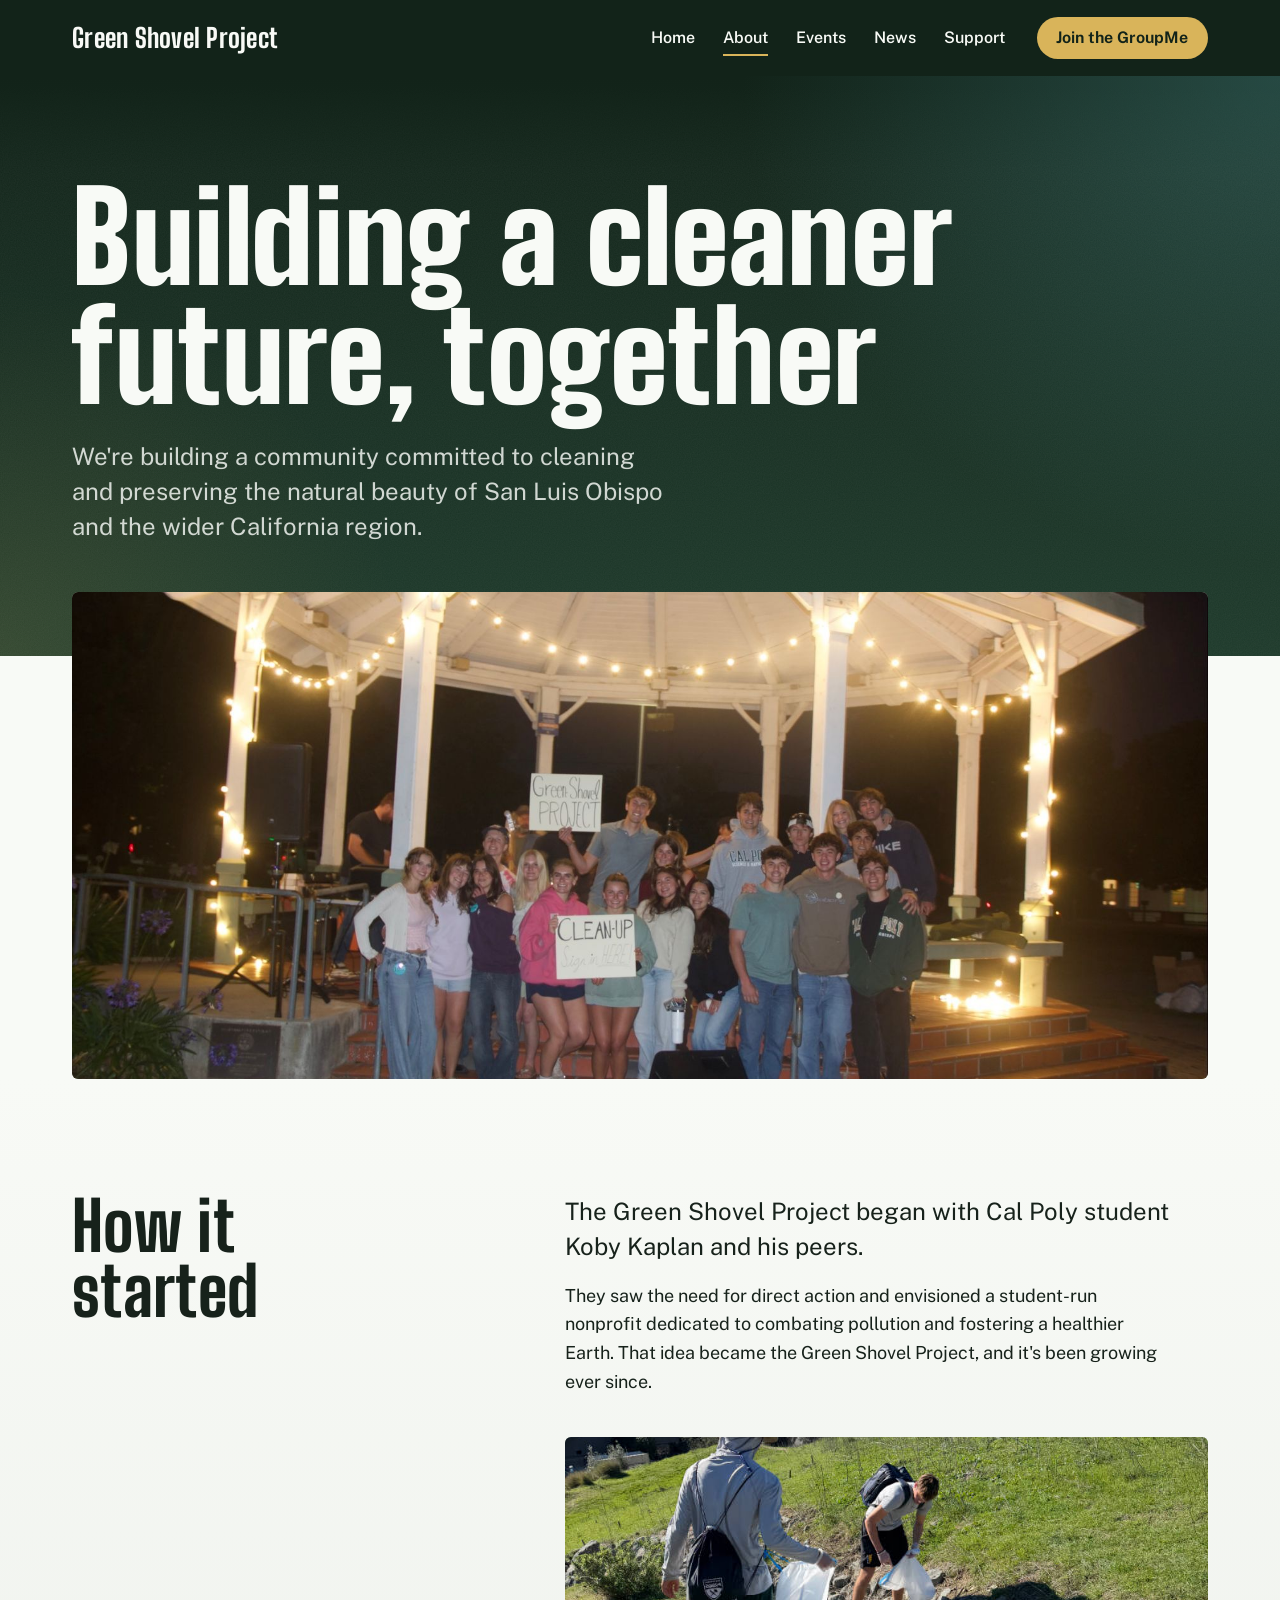
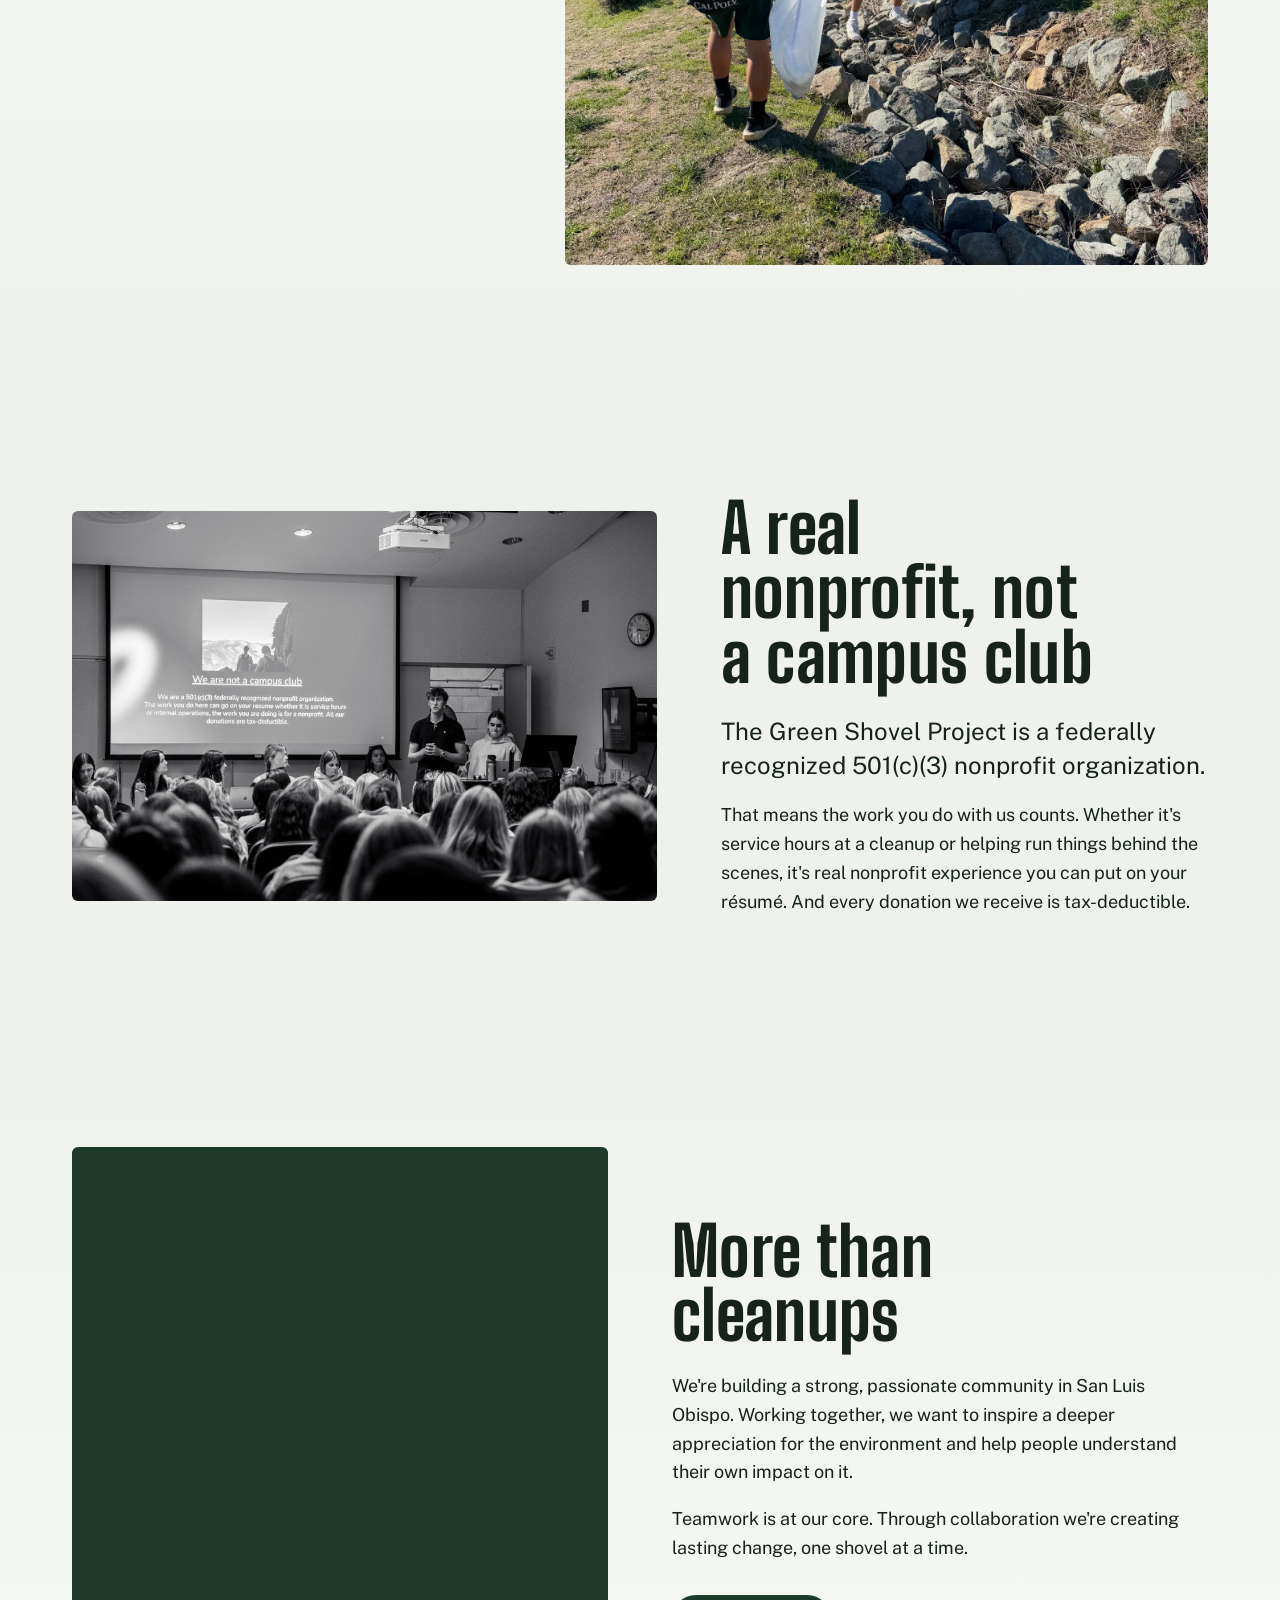
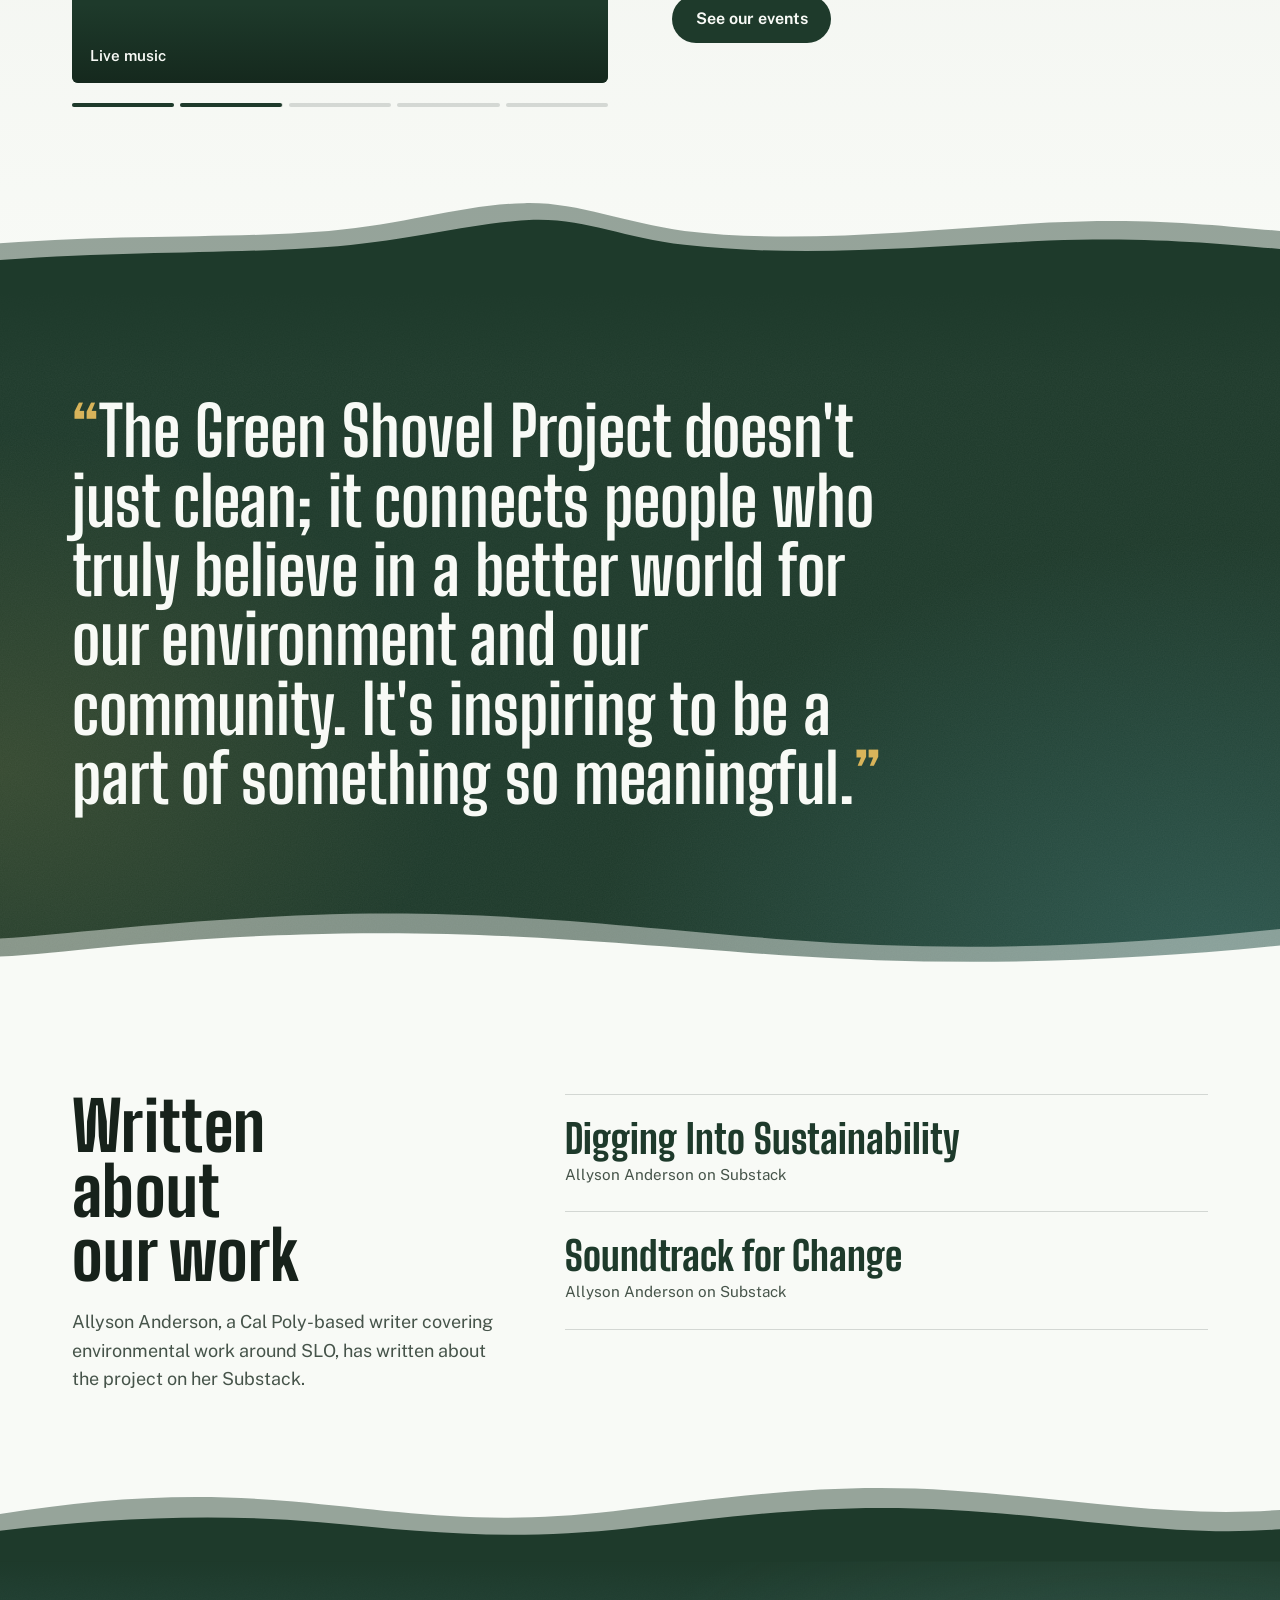
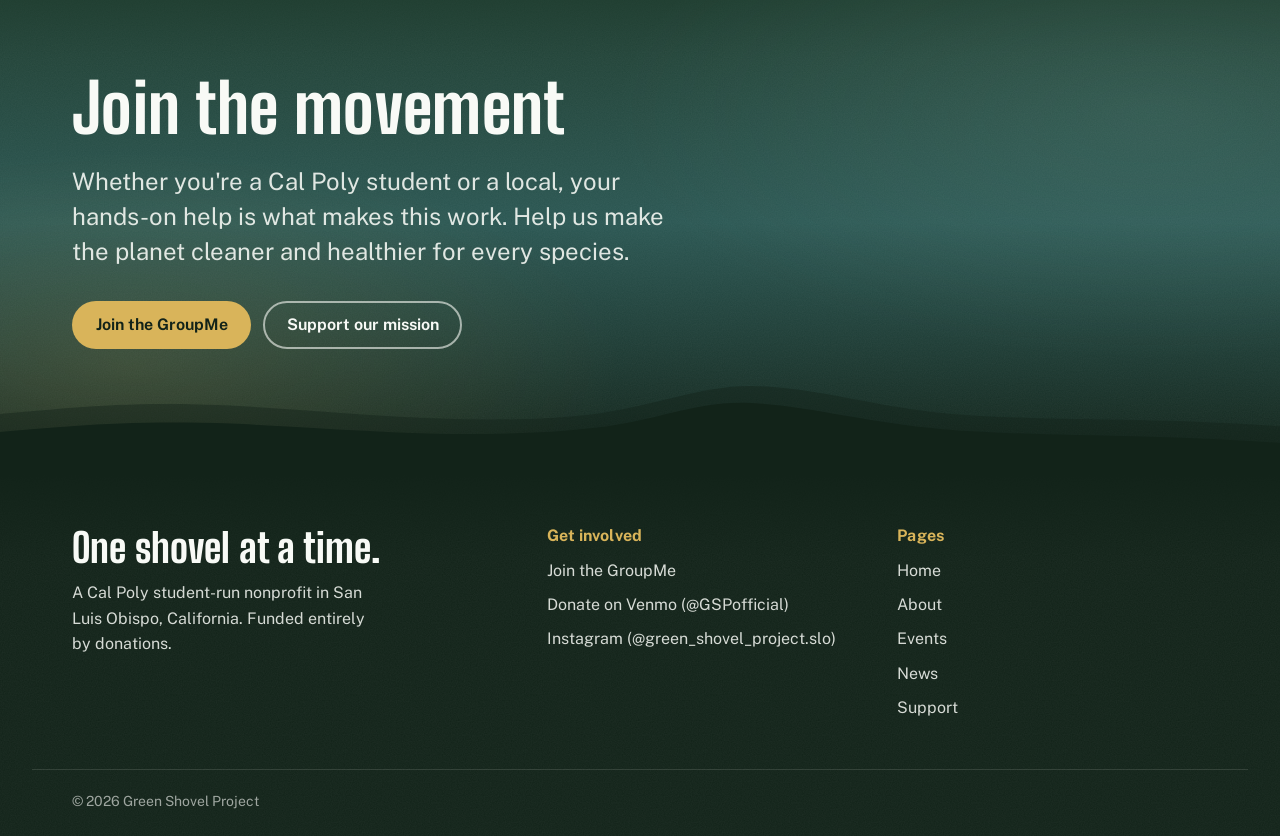
==== about-us/index.html @ ee05e46f "Green Shovel Project site: add cleanup stats, Nov 8 Sigma Nu event, partners Co-Authored-By: Claude " ====
<!DOCTYPE html><html lang="en" data-astro-cid-hkbrpulz><head><meta charset="utf-8"><meta name="viewport" content="width=device-width, initial-scale=1"><title>About Us | Green Shovel Project</title><meta name="description" content="How a group of Cal Poly students started the Green Shovel Project, and the community we're building across San Luis Obispo."><link rel="canonical" href="https://www.green-shovel-project.org/about-us"><link rel="icon" href="/favicon.svg" type="image/svg+xml"><meta name="theme-color" content="#1e3a2b"><meta property="og:type" content="website"><meta property="og:site_name" content="Green Shovel Project"><meta property="og:title" content="About Us | Green Shovel Project"><meta property="og:description" content="How a group of Cal Poly students started the Green Shovel Project, and the community we're building across San Luis Obispo."><meta property="og:url" content="https://www.green-shovel-project.org/about-us"><meta property="og:image" content="https://www.green-shovel-project.org/images/gazebo-group-night.jpg"><meta name="twitter:card" content="summary_large_image"><script type="application/ld+json">{"@context":"https://schema.org","@type":"NGO","name":"Green Shovel Project","url":"https://www.green-shovel-project.org","description":"A Cal Poly student-run nonprofit in San Luis Obispo cleaning up coastlines, fostering forests, and building a community committed to a healthier planet.","areaServed":"San Luis Obispo, California","sameAs":["https://www.instagram.com/green_shovel_project.slo"]}</script><link rel="stylesheet" href="/_astro/Base.C0cYuRpq.css"><style>.rotator[data-astro-cid-5maxt2vz]{position:relative}.frame[data-astro-cid-5maxt2vz]{aspect-ratio:var(--ratio);border-radius:var(--radius);background:var(--oak);position:relative;overflow:hidden}.slide[data-astro-cid-5maxt2vz]{opacity:0;margin:0;transition:opacity .9s;position:absolute;inset:0}.slide[data-astro-cid-5maxt2vz].active{opacity:1}.slide[data-astro-cid-5maxt2vz] img[data-astro-cid-5maxt2vz]{object-fit:cover;width:100%;height:100%}.slide[data-astro-cid-5maxt2vz] figcaption[data-astro-cid-5maxt2vz]{color:var(--paper);background:linear-gradient(#0000,#122319bf);padding:2.5rem 1.1rem .9rem;font-size:.95rem;font-weight:600;position:absolute;bottom:0;left:0;right:0}.toggle[data-astro-cid-5maxt2vz]{width:2.25rem;height:2.25rem;color:var(--paper);cursor:pointer;-webkit-backdrop-filter:blur(4px);opacity:0;background:#1223198c;border:0;border-radius:999px;place-items:center;transition:opacity .2s;display:grid;position:absolute;top:.75rem;right:.75rem}.rotator[data-astro-cid-5maxt2vz]:hover .toggle[data-astro-cid-5maxt2vz],.toggle[data-astro-cid-5maxt2vz]:focus-visible,.rotator[data-astro-cid-5maxt2vz].paused .toggle[data-astro-cid-5maxt2vz]{opacity:1}@media (hover:none){.toggle[data-astro-cid-5maxt2vz]{opacity:1}}.toggle[data-astro-cid-5maxt2vz] svg[data-astro-cid-5maxt2vz]{fill:currentColor;width:14px;height:14px}.toggle[data-astro-cid-5maxt2vz] .i-play[data-astro-cid-5maxt2vz],.rotator[data-astro-cid-5maxt2vz].paused .toggle[data-astro-cid-5maxt2vz] .i-pause[data-astro-cid-5maxt2vz]{display:none}.rotator[data-astro-cid-5maxt2vz].paused .toggle[data-astro-cid-5maxt2vz] .i-play[data-astro-cid-5maxt2vz]{display:block}.bars[data-astro-cid-5maxt2vz]{gap:6px;margin-top:.75rem;display:flex}.bar[data-astro-cid-5maxt2vz]{cursor:pointer;background:0 0;border:0;flex:1;height:1.25rem;padding:0;position:relative}.bar[data-astro-cid-5maxt2vz]:before,.fill[data-astro-cid-5maxt2vz]{content:"";border-radius:4px;height:4px;margin-top:-2px;position:absolute;top:50%;left:0;right:0}.bar[data-astro-cid-5maxt2vz]:before{background:var(--bar-track,#17221b26)}.fill[data-astro-cid-5maxt2vz]{background:var(--bar-fill,var(--oak));transform-origin:0;transform:scaleX(0)}.bar[data-astro-cid-5maxt2vz].done .fill[data-astro-cid-5maxt2vz],.bar[data-astro-cid-5maxt2vz].active .fill[data-astro-cid-5maxt2vz]{transform:scaleX(1)}.rotator[data-astro-cid-5maxt2vz].ready .bar[data-astro-cid-5maxt2vz].active .fill[data-astro-cid-5maxt2vz]{animation:fill var(--dur) linear forwards;animation-play-state:paused;transform:scaleX(0)}.rotator[data-astro-cid-5maxt2vz].ready.running .bar[data-astro-cid-5maxt2vz].active .fill[data-astro-cid-5maxt2vz]{animation-play-state:running}@keyframes fill{to{transform:scaleX(1)}}.bar[data-astro-cid-5maxt2vz]:focus-visible{outline-offset:1px}@media (prefers-reduced-motion:reduce){.slide[data-astro-cid-5maxt2vz]{transition:none}.rotator[data-astro-cid-5maxt2vz].ready .bar[data-astro-cid-5maxt2vz].active .fill[data-astro-cid-5maxt2vz]{animation-duration:var(--dur)!important}}
.page-head[data-astro-cid-iqfgzcoi]{padding-bottom:clamp(4.5rem,9vw,7rem)}.wide-photo-wrap[data-astro-cid-iqfgzcoi]{margin-top:clamp(-4rem,-6vw,-2.5rem);position:relative}.wide-photo[data-astro-cid-iqfgzcoi]{aspect-ratio:21/9}@media (width<=40rem){.wide-photo[data-astro-cid-iqfgzcoi]{aspect-ratio:4/3}}.split[data-astro-cid-iqfgzcoi]{gap:2rem;display:grid}@media (width>=52rem){.split[data-astro-cid-iqfgzcoi]{grid-template-columns:2fr 3fr;gap:clamp(2rem,5vw,5rem)}.split[data-astro-cid-iqfgzcoi].reverse{grid-template-columns:1fr 1fr;align-items:center}}.story[data-astro-cid-iqfgzcoi] h2[data-astro-cid-iqfgzcoi],.press[data-astro-cid-iqfgzcoi] h2[data-astro-cid-iqfgzcoi]{max-width:8ch}.story-body[data-astro-cid-iqfgzcoi] .lede[data-astro-cid-iqfgzcoi]{color:var(--ink);margin-bottom:1rem}.story-photo[data-astro-cid-iqfgzcoi]{aspect-ratio:3/2;margin-top:2.5rem}.story[data-astro-cid-iqfgzcoi]{background:var(--bg-mist)}.nonprofit[data-astro-cid-iqfgzcoi]{background:var(--fog)}.community[data-astro-cid-iqfgzcoi]{background:var(--bg-mist-up);padding-bottom:clamp(7rem,13vw,11rem)}.nonprofit-grid[data-astro-cid-iqfgzcoi]{align-items:center;gap:clamp(2rem,5vw,4rem);display:grid}.nonprofit-photo[data-astro-cid-iqfgzcoi]{aspect-ratio:3/2}.nonprofit[data-astro-cid-iqfgzcoi] h2[data-astro-cid-iqfgzcoi]{max-width:12ch;margin-bottom:1.5rem}.nonprofit[data-astro-cid-iqfgzcoi] .lede[data-astro-cid-iqfgzcoi]{color:var(--ink);margin-bottom:1rem}@media (width>=52rem){.nonprofit-grid[data-astro-cid-iqfgzcoi]{grid-template-columns:6fr 5fr}}.community-body[data-astro-cid-iqfgzcoi] h2[data-astro-cid-iqfgzcoi]{max-width:10ch;margin-bottom:1.5rem}.community-body[data-astro-cid-iqfgzcoi] .btn-row[data-astro-cid-iqfgzcoi]{margin-top:2rem}.voice[data-astro-cid-iqfgzcoi]{background:var(--bg-forest);color:var(--paper);padding-bottom:clamp(7rem,13vw,11rem)}.voice[data-astro-cid-iqfgzcoi] blockquote[data-astro-cid-iqfgzcoi]{max-width:52rem;margin:0}.voice[data-astro-cid-iqfgzcoi] blockquote[data-astro-cid-iqfgzcoi] p[data-astro-cid-iqfgzcoi]{max-width:none;font-family:var(--font-display);font-weight:700;font-size:var(--step-3);line-height:1.02}.voice[data-astro-cid-iqfgzcoi] blockquote[data-astro-cid-iqfgzcoi] p[data-astro-cid-iqfgzcoi]:before{content:"“";color:var(--gold)}.voice[data-astro-cid-iqfgzcoi] blockquote[data-astro-cid-iqfgzcoi] p[data-astro-cid-iqfgzcoi]:after{content:"”";color:var(--gold)}.press-intro[data-astro-cid-iqfgzcoi]{color:var(--ink-soft);margin-top:1.25rem}.press-list[data-astro-cid-iqfgzcoi]{border-top:1px solid var(--line);margin:0;padding:0;list-style:none}.press-list[data-astro-cid-iqfgzcoi] a[data-astro-cid-iqfgzcoi]{border-bottom:1px solid var(--line);gap:.25rem;padding-block:1.5rem;text-decoration:none;display:grid}.press-title[data-astro-cid-iqfgzcoi]{font-family:var(--font-display);font-weight:800;font-size:var(--step-2);color:var(--oak);line-height:1}.press-list[data-astro-cid-iqfgzcoi] a[data-astro-cid-iqfgzcoi]:hover .press-title[data-astro-cid-iqfgzcoi]{color:var(--pacific);text-underline-offset:.12em;text-decoration:underline 2px}.press-meta[data-astro-cid-iqfgzcoi]{color:var(--ink-soft);font-size:.95rem}.press[data-astro-cid-iqfgzcoi]{padding-bottom:clamp(7rem,13vw,11rem)}.join[data-astro-cid-iqfgzcoi]{background:var(--bg-dusk);color:var(--paper)}.join[data-astro-cid-iqfgzcoi] .lede[data-astro-cid-iqfgzcoi]{color:#f8faf6e0;margin-block:1.5rem 2rem}
</style></head><body data-astro-cid-hkbrpulz><a class="skip-link" href="#main" data-astro-cid-hkbrpulz>Skip to content</a><header class="site-header" data-astro-cid-hkbrpulz><div class="wrap header-inner" data-astro-cid-hkbrpulz><a class="brand" href="/" aria-label="Green Shovel Project home" data-astro-cid-hkbrpulz><span data-astro-cid-hkbrpulz>Green Shovel Project</span></a><nav class="nav-desktop" aria-label="Main" data-astro-cid-hkbrpulz><ul data-astro-cid-hkbrpulz><li data-astro-cid-hkbrpulz><a href="/" data-astro-cid-hkbrpulz>Home</a></li><li data-astro-cid-hkbrpulz><a href="/about-us" aria-current="page" data-astro-cid-hkbrpulz>About</a></li><li data-astro-cid-hkbrpulz><a href="/our-events" data-astro-cid-hkbrpulz>Events</a></li><li data-astro-cid-hkbrpulz><a href="/latest-news" data-astro-cid-hkbrpulz>News</a></li><li data-astro-cid-hkbrpulz><a href="/support-our-mission" data-astro-cid-hkbrpulz>Support</a></li></ul><a class="btn btn-gold header-cta" href="https://groupme.com/join_group/111572406/x85GzWrs" target="_blank" rel="noopener" data-astro-cid-hkbrpulz>Join the GroupMe</a></nav><details class="nav-mobile" data-astro-cid-hkbrpulz><summary aria-label="Menu" data-astro-cid-hkbrpulz><span class="burger" aria-hidden="true" data-astro-cid-hkbrpulz><span data-astro-cid-hkbrpulz></span><span data-astro-cid-hkbrpulz></span></span><span class="menu-word" data-astro-cid-hkbrpulz>Menu</span></summary><div class="nav-sheet" data-astro-cid-hkbrpulz><ul data-astro-cid-hkbrpulz><li data-astro-cid-hkbrpulz><a href="/" data-astro-cid-hkbrpulz>Home</a></li><li data-astro-cid-hkbrpulz><a href="/about-us" aria-current="page" data-astro-cid-hkbrpulz>About</a></li><li data-astro-cid-hkbrpulz><a href="/our-events" data-astro-cid-hkbrpulz>Events</a></li><li data-astro-cid-hkbrpulz><a href="/latest-news" data-astro-cid-hkbrpulz>News</a></li><li data-astro-cid-hkbrpulz><a href="/support-our-mission" data-astro-cid-hkbrpulz>Support</a></li></ul><a class="btn btn-gold" href="https://groupme.com/join_group/111572406/x85GzWrs" target="_blank" rel="noopener" data-astro-cid-hkbrpulz>Join the GroupMe</a></div></details></div></header><main id="main" data-astro-cid-hkbrpulz><header class="page-head grain" data-astro-cid-iqfgzcoi><div class="wrap" data-astro-cid-iqfgzcoi><h1 data-astro-cid-iqfgzcoi>Building a cleaner future, together</h1><p class="lede" data-astro-cid-iqfgzcoi>We're building a community committed to cleaning and preserving the natural beauty of San Luis Obispo and the wider California region.</p></div></header><div class="wrap wide-photo-wrap" data-astro-cid-iqfgzcoi><figure class="photo wide-photo" data-astro-cid-iqfgzcoi><img src="/images/gazebo-group-night.jpg" alt="Green Shovel Project volunteers posing at night in front of a gazebo strung with lights, holding Green Shovel Project and clean-up sign-in signs" style="object-position:center 60%" fetchpriority="high" data-astro-cid-iqfgzcoi></figure></div><section class="story" data-astro-cid-iqfgzcoi><div class="wrap split" data-astro-cid-iqfgzcoi><div data-astro-cid-iqfgzcoi><h2 data-astro-cid-iqfgzcoi>How it started</h2></div><div class="story-body" data-astro-cid-iqfgzcoi><p class="lede" data-astro-cid-iqfgzcoi>The Green Shovel Project began with Cal Poly student Koby Kaplan and his peers.</p><p data-astro-cid-iqfgzcoi>They saw the need for direct action and envisioned a student-run nonprofit dedicated to combating pollution and fostering a healthier Earth. That idea became the Green Shovel Project, and it's been growing ever since.</p><figure class="photo story-photo" data-astro-cid-iqfgzcoi><img src="/images/img_0707-standard.jpg" alt="Two volunteers picking up trash along a rocky hillside, with mountains behind them" style="object-position:center 60%" loading="lazy" data-astro-cid-iqfgzcoi></figure></div></div></section><section class="nonprofit" data-astro-cid-iqfgzcoi><div class="wrap nonprofit-grid" data-astro-cid-iqfgzcoi><figure class="photo nonprofit-photo" data-astro-cid-iqfgzcoi><img src="/images/info-session-slide.jpg" alt="A Green Shovel Project leader presenting to a full room, with a slide explaining that GSP is a 501(c)(3) nonprofit, not a campus club" loading="lazy" data-astro-cid-iqfgzcoi></figure><div data-astro-cid-iqfgzcoi><h2 data-astro-cid-iqfgzcoi>A real nonprofit, not a campus club</h2><p class="lede" data-astro-cid-iqfgzcoi>The Green Shovel Project is a federally recognized 501(c)(3) nonprofit organization.</p><p data-astro-cid-iqfgzcoi>That means the work you do with us counts. Whether it's service hours at a cleanup or helping run things behind the scenes, it's real nonprofit experience you can put on your résumé. And every donation we receive is tax-deductible.</p></div></div></section><section class="community" data-astro-cid-iqfgzcoi><div class="wrap split reverse" data-astro-cid-iqfgzcoi><div class="rotator" data-rotator style="--ratio:1 / 1; --dur:5s" role="region" aria-roledescription="carousel" aria-label="Photos from Green Shovel Project events" data-astro-cid-5maxt2vz><div class="frame" data-astro-cid-5maxt2vz><figure class="slide active" aria-roledescription="slide" aria-label="1 of 5" data-astro-cid-5maxt2vz><img src="/images/cleanup-crew-bags.jpg" alt="Volunteers in gloves on a paved path holding full trash bags and a Green Shovel Project sign" style="object-position:center 82%" loading="eager" decoding="async" data-astro-cid-5maxt2vz><figcaption data-astro-cid-5maxt2vz>Cleanups</figcaption></figure><figure class="slide" aria-roledescription="slide" aria-label="2 of 5" aria-hidden="true" data-astro-cid-5maxt2vz><img src="/images/gazebo-concert-dusk.jpg" alt="A band playing in a lit gazebo at dusk while students laugh and play spikeball on the lawn" style="object-position:center" loading="lazy" decoding="async" data-astro-cid-5maxt2vz><figcaption data-astro-cid-5maxt2vz>Live music</figcaption></figure><figure class="slide" aria-roledescription="slide" aria-label="3 of 5" aria-hidden="true" data-astro-cid-5maxt2vz><img src="/images/tabling-park.jpg" alt="Students gathered around an information table in a park" style="object-position:center 65%" loading="lazy" decoding="async" data-astro-cid-5maxt2vz><figcaption data-astro-cid-5maxt2vz>Spreading the word</figcaption></figure><figure class="slide" aria-roledescription="slide" aria-label="4 of 5" aria-hidden="true" data-astro-cid-5maxt2vz><img src="/images/cleanup-bag-pile.jpg" alt="A pile of full trash bags, flattened cardboard and a bike wheel collected at a cleanup, next to Green Shovel Project signs" style="object-position:center 70%" loading="lazy" decoding="async" data-astro-cid-5maxt2vz><figcaption data-astro-cid-5maxt2vz>Bagged and ready to haul out</figcaption></figure><figure class="slide" aria-roledescription="slide" aria-label="5 of 5" aria-hidden="true" data-astro-cid-5maxt2vz><img src="/images/info-session-hall.jpg" alt="Students in a lecture hall at a Green Shovel Project info session, with GroupMe and Instagram QR codes on the screens" style="object-position:center 70%" loading="lazy" decoding="async" data-astro-cid-5maxt2vz><figcaption data-astro-cid-5maxt2vz>Info sessions</figcaption></figure><button class="toggle" type="button" data-toggle aria-label="Pause slideshow" data-astro-cid-5maxt2vz><svg class="i-pause" viewBox="0 0 16 16" aria-hidden="true" data-astro-cid-5maxt2vz><rect x="3.5" y="2.5" width="3" height="11" rx="1" data-astro-cid-5maxt2vz></rect><rect x="9.5" y="2.5" width="3" height="11" rx="1" data-astro-cid-5maxt2vz></rect></svg><svg class="i-play" viewBox="0 0 16 16" aria-hidden="true" data-astro-cid-5maxt2vz><path d="M4.5 2.8v10.4a.6.6 0 0 0 .9.5l8.3-5.2a.6.6 0 0 0 0-1L5.4 2.3a.6.6 0 0 0-.9.5z" data-astro-cid-5maxt2vz></path></svg></button></div><div class="bars" data-astro-cid-5maxt2vz><button type="button" class="bar active" data-go="0" aria-label="Show photo 1: Cleanups" aria-current="true" data-astro-cid-5maxt2vz><span class="fill" data-astro-cid-5maxt2vz></span></button><button type="button" class="bar" data-go="1" aria-label="Show photo 2: Live music" data-astro-cid-5maxt2vz><span class="fill" data-astro-cid-5maxt2vz></span></button><button type="button" class="bar" data-go="2" aria-label="Show photo 3: Spreading the word" data-astro-cid-5maxt2vz><span class="fill" data-astro-cid-5maxt2vz></span></button><button type="button" class="bar" data-go="3" aria-label="Show photo 4: Bagged and ready to haul out" data-astro-cid-5maxt2vz><span class="fill" data-astro-cid-5maxt2vz></span></button><button type="button" class="bar" data-go="4" aria-label="Show photo 5: Info sessions" data-astro-cid-5maxt2vz><span class="fill" data-astro-cid-5maxt2vz></span></button></div></div><script type="module">var e=window.matchMedia(`(prefers-reduced-motion: reduce)`);document.querySelectorAll(`[data-rotator]`).forEach(t=>{let n=[...t.querySelectorAll(`.slide`)],r=[...t.querySelectorAll(`.bar`)],i=t.querySelector(`[data-toggle]`);if(n.length<2){i.hidden=!0;return}let a=0,o=e.matches,s=!1,c=!1,l=()=>{n.forEach((e,t)=>{let n=t===a;e.classList.toggle(`active`,n),n?e.removeAttribute(`aria-hidden`):e.setAttribute(`aria-hidden`,`true`)}),r.forEach((e,t)=>{e.classList.toggle(`active`,t===a),e.classList.toggle(`done`,t<a),t===a?e.setAttribute(`aria-current`,`true`):e.removeAttribute(`aria-current`);let n=e.querySelector(`.fill`);n.style.animation=`none`,n.offsetWidth,n.style.animation=``})},u=()=>{let e=!o&&!s&&c&&!document.hidden;t.classList.toggle(`running`,e),t.classList.toggle(`paused`,o),i.setAttribute(`aria-label`,o?`Play slideshow`:`Pause slideshow`)},d=e=>{a=(e+n.length)%n.length,l()};r.forEach((e,t)=>{e.querySelector(`.fill`).addEventListener(`animationend`,()=>{t===a&&d(a+1)}),e.addEventListener(`click`,()=>d(t))}),i.addEventListener(`click`,()=>{o=!o,u()}),t.addEventListener(`pointerenter`,e=>{e.pointerType===`mouse`&&(s=!0,u())}),t.addEventListener(`pointerleave`,()=>{s=!1,u()}),t.addEventListener(`focusin`,()=>{s=!0,u()}),t.addEventListener(`focusout`,()=>{s=!1,u()}),document.addEventListener(`visibilitychange`,u);let f=0;t.addEventListener(`touchstart`,e=>f=e.touches[0].clientX,{passive:!0}),t.addEventListener(`touchend`,e=>{let t=e.changedTouches[0].clientX-f;Math.abs(t)>40&&d(a+(t<0?1:-1))}),new IntersectionObserver(([e])=>{c=e.isIntersecting,u()},{threshold:.35}).observe(t),t.classList.add(`ready`),l(),u()});</script><div class="community-body" data-astro-cid-iqfgzcoi><h2 data-astro-cid-iqfgzcoi>More than cleanups</h2><p data-astro-cid-iqfgzcoi>We're building a strong, passionate community in San Luis Obispo. Working together, we want to inspire a deeper appreciation for the environment and help people understand their own impact on it.</p><p data-astro-cid-iqfgzcoi>Teamwork is at our core. Through collaboration we're creating lasting change, one shovel at a time.</p><div class="btn-row" data-astro-cid-iqfgzcoi><a class="btn btn-oak" href="/our-events" data-astro-cid-iqfgzcoi>See our events</a></div></div></div></section><section class="voice grain" data-astro-cid-iqfgzcoi><div class="hills top" aria-hidden="true" data-astro-cid-s7fttlot><svg viewBox="0 0 1440 120" preserveAspectRatio="none" focusable="false" data-astro-cid-s7fttlot><path d="M0 120V64C150 50 250 58 370 46C460 36 520 8 590 6C650 4 700 34 770 46C900 66 1040 44 1180 34C1300 26 1380 40 1440 46V120Z" fill="var(--oak)" opacity="0.45" data-astro-cid-s7fttlot></path><path d="M0 120V88C160 74 260 80 380 68C470 58 530 34 600 30C660 28 700 56 770 66C910 86 1040 68 1180 60C1300 54 1380 66 1440 72V120Z" fill="var(--oak)" data-astro-cid-s7fttlot></path></svg></div><div class="wrap" data-astro-cid-iqfgzcoi><blockquote data-astro-cid-iqfgzcoi><p data-astro-cid-iqfgzcoi>The Green Shovel Project doesn't just clean; it connects people who truly believe in a better world for our environment and our community. It's inspiring to be a part of something so meaningful.</p></blockquote></div></section><section class="press" data-astro-cid-iqfgzcoi><div class="hills top flip" aria-hidden="true" data-astro-cid-s7fttlot><svg viewBox="0 0 1440 120" preserveAspectRatio="none" focusable="false" data-astro-cid-s7fttlot><path d="M0 120V46C190 72 370 80 550 62C750 42 890 16 1090 26C1250 34 1350 52 1440 60V120Z" fill="var(--paper)" opacity="0.45" data-astro-cid-s7fttlot></path><path d="M0 120V70C200 96 380 100 560 84C760 66 900 46 1100 54C1260 60 1360 80 1440 86V120Z" fill="var(--paper)" data-astro-cid-s7fttlot></path></svg></div><div class="wrap split" data-astro-cid-iqfgzcoi><div data-astro-cid-iqfgzcoi><h2 data-astro-cid-iqfgzcoi>Written about our work</h2><p class="press-intro" data-astro-cid-iqfgzcoi>Allyson Anderson, a Cal Poly-based writer covering environmental work around SLO, has written about the project on her Substack.</p></div><ul class="press-list" data-astro-cid-iqfgzcoi><li data-astro-cid-iqfgzcoi><a href="https://allysonaanderson.substack.com/p/digging-into-sustainability-with" target="_blank" rel="noopener" data-astro-cid-iqfgzcoi><span class="press-title" data-astro-cid-iqfgzcoi>Digging Into Sustainability</span><span class="press-meta" data-astro-cid-iqfgzcoi>Allyson Anderson on Substack</span></a></li><li data-astro-cid-iqfgzcoi><a href="https://allysonaanderson.substack.com/p/soundtrack-for-change-advancing-towards" target="_blank" rel="noopener" data-astro-cid-iqfgzcoi><span class="press-title" data-astro-cid-iqfgzcoi>Soundtrack for Change</span><span class="press-meta" data-astro-cid-iqfgzcoi>Allyson Anderson on Substack</span></a></li></ul></div></section><section class="join grain" data-astro-cid-iqfgzcoi><div class="hills top" aria-hidden="true" data-astro-cid-s7fttlot><svg viewBox="0 0 1440 120" preserveAspectRatio="none" focusable="false" data-astro-cid-s7fttlot><path d="M0 120V52C110 30 210 20 330 34C450 48 540 70 690 48C820 28 930 6 1070 18C1210 30 1320 58 1440 46V120Z" fill="var(--oak)" opacity="0.45" data-astro-cid-s7fttlot></path><path d="M0 120V76C120 58 240 50 360 64C480 78 570 92 710 72C840 54 930 36 1070 46C1210 56 1320 86 1440 74V120Z" fill="var(--oak)" data-astro-cid-s7fttlot></path></svg></div><div class="wrap join-inner" data-astro-cid-iqfgzcoi><h2 data-astro-cid-iqfgzcoi>Join the movement</h2><p class="lede" data-astro-cid-iqfgzcoi>Whether you're a Cal Poly student or a local, your hands-on help is what makes this work. Help us make the planet cleaner and healthier for every species.</p><div class="btn-row" data-astro-cid-iqfgzcoi><a class="btn btn-gold" href="https://groupme.com/join_group/111572406/x85GzWrs" target="_blank" rel="noopener" data-astro-cid-iqfgzcoi>Join the GroupMe</a><a class="btn btn-ghost-light" href="/support-our-mission" data-astro-cid-iqfgzcoi>Support our mission</a></div></div></section></main><footer class="site-footer grain" data-astro-cid-hkbrpulz><div class="hills top flip" aria-hidden="true" data-astro-cid-s7fttlot><svg viewBox="0 0 1440 120" preserveAspectRatio="none" focusable="false" data-astro-cid-s7fttlot><path d="M0 120V64C150 50 250 58 370 46C460 36 520 8 590 6C650 4 700 34 770 46C900 66 1040 44 1180 34C1300 26 1380 40 1440 46V120Z" fill="var(--oak-deep)" opacity="0.45" data-astro-cid-s7fttlot></path><path d="M0 120V88C160 74 260 80 380 68C470 58 530 34 600 30C660 28 700 56 770 66C910 86 1040 68 1180 60C1300 54 1380 66 1440 72V120Z" fill="var(--oak-deep)" data-astro-cid-s7fttlot></path></svg></div><div class="wrap footer-grid" data-astro-cid-hkbrpulz><div class="footer-brand" data-astro-cid-hkbrpulz><p class="footer-line" data-astro-cid-hkbrpulz>One shovel at a time.</p><p class="footer-sub" data-astro-cid-hkbrpulz>A Cal Poly student-run nonprofit in San Luis Obispo, California. Funded entirely by donations.</p></div><div data-astro-cid-hkbrpulz><h2 class="footer-head" data-astro-cid-hkbrpulz>Get involved</h2><ul class="footer-links" data-astro-cid-hkbrpulz><li data-astro-cid-hkbrpulz><a href="https://groupme.com/join_group/111572406/x85GzWrs" target="_blank" rel="noopener" data-astro-cid-hkbrpulz>Join the GroupMe</a></li><li data-astro-cid-hkbrpulz><a href="https://www.venmo.com/u/GSPofficial" target="_blank" rel="noopener" data-astro-cid-hkbrpulz>Donate on Venmo (@GSPofficial)</a></li><li data-astro-cid-hkbrpulz><a href="https://www.instagram.com/green_shovel_project.slo" target="_blank" rel="noopener" data-astro-cid-hkbrpulz>Instagram (@green_shovel_project.slo)</a></li></ul></div><div data-astro-cid-hkbrpulz><h2 class="footer-head" data-astro-cid-hkbrpulz>Pages</h2><ul class="footer-links" data-astro-cid-hkbrpulz><li data-astro-cid-hkbrpulz><a href="/" data-astro-cid-hkbrpulz>Home</a></li><li data-astro-cid-hkbrpulz><a href="/about-us" data-astro-cid-hkbrpulz>About</a></li><li data-astro-cid-hkbrpulz><a href="/our-events" data-astro-cid-hkbrpulz>Events</a></li><li data-astro-cid-hkbrpulz><a href="/latest-news" data-astro-cid-hkbrpulz>News</a></li><li data-astro-cid-hkbrpulz><a href="/support-our-mission" data-astro-cid-hkbrpulz>Support</a></li></ul></div></div><div class="wrap footer-base" data-astro-cid-hkbrpulz><span data-astro-cid-hkbrpulz>© 2026 Green Shovel Project</span></div></footer></body></html>
---- _astro/Base.C0cYuRpq.css ----
@font-face{font-family:Big Shoulders Display;font-style:normal;font-display:swap;font-weight:700;src:url(/_astro/big-shoulders-display-latin-700-normal.KM2fueoL.woff2)format("woff2"),url(/_astro/big-shoulders-display-latin-700-normal.CMi6UoP4.woff)format("woff")}@font-face{font-family:Big Shoulders Display;font-style:normal;font-display:swap;font-weight:800;src:url(/_astro/big-shoulders-display-latin-800-normal.DDUD9Xuh.woff2)format("woff2"),url(/_astro/big-shoulders-display-latin-800-normal.CI0lhnTM.woff)format("woff")}@font-face{font-family:Big Shoulders Display;font-style:normal;font-display:swap;font-weight:900;src:url(/_astro/big-shoulders-display-latin-900-normal.CW8trzgu.woff2)format("woff2"),url(/_astro/big-shoulders-display-latin-900-normal.DMT-1gsg.woff)format("woff")}@font-face{font-family:Public Sans Variable;font-style:normal;font-display:swap;font-weight:100 900;src:url(/_astro/public-sans-vietnamese-wght-normal.CtlIRbEm.woff2)format("woff2-variations");unicode-range:U+102-103,U+110-111,U+128-129,U+168-169,U+1A0-1A1,U+1AF-1B0,U+300-301,U+303-304,U+308-309,U+323,U+329,U+1EA0-1EF9,U+20AB}@font-face{font-family:Public Sans Variable;font-style:normal;font-display:swap;font-weight:100 900;src:url(/_astro/public-sans-latin-ext-wght-normal.MQgHevqp.woff2)format("woff2-variations");unicode-range:U+100-2BA,U+2BD-2C5,U+2C7-2CC,U+2CE-2D7,U+2DD-2FF,U+304,U+308,U+329,U+1D00-1DBF,U+1E00-1E9F,U+1EF2-1EFF,U+2020,U+20A0-20AB,U+20AD-20C0,U+2113,U+2C60-2C7F,U+A720-A7FF}@font-face{font-family:Public Sans Variable;font-style:normal;font-display:swap;font-weight:100 900;src:url(/_astro/public-sans-latin-wght-normal.DdeTHZLK.woff2)format("woff2-variations");unicode-range:U+??,U+131,U+152-153,U+2BB-2BC,U+2C6,U+2DA,U+2DC,U+304,U+308,U+329,U+2000-206F,U+20AC,U+2122,U+2191,U+2193,U+2212,U+2215,U+FEFF,U+FFFD}@font-face{font-family:Public Sans Variable;font-style:italic;font-display:swap;font-weight:100 900;src:url(/_astro/public-sans-vietnamese-wght-italic.B7WYVnNy.woff2)format("woff2-variations");unicode-range:U+102-103,U+110-111,U+128-129,U+168-169,U+1A0-1A1,U+1AF-1B0,U+300-301,U+303-304,U+308-309,U+323,U+329,U+1EA0-1EF9,U+20AB}@font-face{font-family:Public Sans Variable;font-style:italic;font-display:swap;font-weight:100 900;src:url(/_astro/public-sans-latin-ext-wght-italic.Dw_CFXJO.woff2)format("woff2-variations");unicode-range:U+100-2BA,U+2BD-2C5,U+2C7-2CC,U+2CE-2D7,U+2DD-2FF,U+304,U+308,U+329,U+1D00-1DBF,U+1E00-1E9F,U+1EF2-1EFF,U+2020,U+20A0-20AB,U+20AD-20C0,U+2113,U+2C60-2C7F,U+A720-A7FF}@font-face{font-family:Public Sans Variable;font-style:italic;font-display:swap;font-weight:100 900;src:url(/_astro/public-sans-latin-wght-italic.DGZ7iaiu.woff2)format("woff2-variations");unicode-range:U+??,U+131,U+152-153,U+2BB-2BC,U+2C6,U+2DA,U+2DC,U+304,U+308,U+329,U+2000-206F,U+20AC,U+2122,U+2191,U+2193,U+2212,U+2215,U+FEFF,U+FFFD}:root{--oak:#1e3a2b;--oak-deep:#122319;--gold:#d9b45a;--gold-soft:#ecd9a6;--pacific:#3a6f6c;--sea:#2b5753;--fog:#eef1ec;--paper:#f8faf6;--sage:#9fb39c;--ink:#17221b;--ink-soft:#46544a;--line:#17221b29;--font-display:"Big Shoulders Display", "Arial Narrow", sans-serif;--font-body:"Public Sans Variable", "Public Sans", system-ui, sans-serif;--step--1:.875rem;--step-0:1.125rem;--step-1:1.5rem;--step-2:clamp(1.75rem, 1.3rem + 1.6vw, 2.5rem);--step-3:clamp(2.5rem, 1.6rem + 3.6vw, 4.25rem);--step-4:clamp(3.5rem, 1.8rem + 7.5vw, 8.5rem);--gutter:clamp(1rem, .5rem + 2.5vw, 2.5rem);--max:76rem;--measure:38rem;--radius:6px;--bg-forest:linear-gradient(to bottom, var(--oak) 0, #1e3a2b00 7rem), radial-gradient(70% 90% at 95% 100%, #3a6f6c8c, transparent 70%), radial-gradient(50% 70% at 0% 70%, #d9b45a21, transparent 70%), var(--oak);--bg-dusk:radial-gradient(55% 60% at 10% 80%, #d9b45a29, transparent 70%), radial-gradient(60% 70% at 90% 30%, #6ea0962e, transparent 70%), linear-gradient(to bottom, var(--oak) 0%, var(--sea) 52%, var(--oak-deep) 100%);--bg-head:radial-gradient(60% 120% at 100% 0%, #3a6f6c80, transparent 70%), radial-gradient(45% 90% at 0% 100%, #d9b45a1f, transparent 70%), linear-gradient(to bottom, var(--oak-deep), var(--oak));--bg-mist:linear-gradient(to bottom, var(--paper), var(--fog));--bg-mist-up:linear-gradient(to bottom, var(--fog), var(--paper));--grain:url("data:image/svg+xml,%3Csvg xmlns='http://www.w3.org/2000/svg' width='180' height='180'%3E%3Cfilter id='n'%3E%3CfeTurbulence type='fractalNoise' baseFrequency='0.85' numOctaves='2' stitchTiles='stitch'/%3E%3CfeColorMatrix values='0 0 0 0 1 0 0 0 0 1 0 0 0 0 1 0 0 0 0.55 0'/%3E%3C/filter%3E%3Crect width='100%25' height='100%25' filter='url(%23n)'/%3E%3C/svg%3E")}.grain{isolation:isolate;position:relative}.grain:after{content:"";z-index:-1;background-image:var(--grain);opacity:.09;pointer-events:none;position:absolute;inset:0;-webkit-mask-image:linear-gradient(#0000,#000 6rem);mask-image:linear-gradient(#0000,#000 6rem)}section,.page-head,.site-footer{position:relative}*,:before,:after{box-sizing:border-box}html{-webkit-text-size-adjust:100%;scroll-behavior:smooth}body{background:var(--paper);color:var(--ink);font-family:var(--font-body);font-size:var(--step-0);font-feature-settings:"kern", "liga";margin:0;line-height:1.6;overflow-x:hidden}img{max-width:100%;height:auto;display:block}h1,h2,h3{font-family:var(--font-display);letter-spacing:.005em;text-wrap:balance;margin:0;font-weight:800;line-height:.95}h1{font-size:var(--step-4);font-weight:900}h2{font-size:var(--step-3)}h3{font-size:var(--step-2);line-height:1}p{max-width:var(--measure);text-wrap:pretty;margin:0}p+p{margin-top:1em}a{color:inherit;text-underline-offset:.18em;text-decoration-thickness:1px}a:hover{text-decoration-thickness:2px}:focus-visible{outline:3px solid var(--pacific);outline-offset:3px;border-radius:2px}.skip-link{left:var(--gutter);z-index:100;background:var(--gold);color:var(--oak-deep);border-radius:var(--radius);padding:.6rem 1rem;font-weight:700;position:absolute;top:-4rem}.skip-link:focus{top:.75rem}.wrap{width:100%;max-width:var(--max);padding-inline:var(--gutter);margin-inline:auto}.lede{font-size:var(--step-1);color:var(--ink-soft);line-height:1.45}.btn{border:2px solid #0000;border-radius:999px;align-items:center;gap:.5em;min-height:3rem;padding:.7rem 1.35rem;font-size:1rem;font-weight:650;line-height:1.2;text-decoration:none;transition:background-color .15s,color .15s,border-color .15s;display:inline-flex}.btn-gold{background:var(--gold);color:var(--oak-deep)}.btn-gold:hover{background:var(--gold-soft)}.btn-oak{background:var(--oak);color:var(--paper)}.btn-oak:hover{background:var(--oak-deep)}.btn-ghost-light{color:var(--paper);border-color:#f8faf699}.btn-ghost-light:hover{border-color:var(--paper);background:#f8faf61f}.btn-ghost{border-color:var(--oak);color:var(--oak)}.btn-ghost:hover{background:var(--oak);color:var(--paper)}.btn-row{flex-wrap:wrap;gap:.75rem;display:flex}.photo{border-radius:var(--radius);background:var(--sage);margin:0;overflow:hidden}.photo img{object-fit:cover;width:100%;height:100%}.page-head{background:var(--bg-head);color:var(--paper);padding-block:clamp(3.5rem,8vw,6.5rem) clamp(5rem,10vw,8.5rem)}.page-head h1{font-size:var(--step-4);max-width:14ch}.page-head .lede{color:#f8faf6d1;margin-top:1.5rem}section{padding-block:clamp(4rem,9vw,7.5rem)}@media (prefers-reduced-motion:reduce){html{scroll-behavior:auto}*,:before,:after{transition-duration:.01ms!important;animation-duration:.01ms!important}}.hills[data-astro-cid-s7fttlot]{pointer-events:none;z-index:1;height:clamp(2.75rem,6.5vw,6rem);position:absolute;left:0;right:0}.hills[data-astro-cid-s7fttlot] svg[data-astro-cid-s7fttlot]{width:100%;height:100%;display:block}.hills[data-astro-cid-s7fttlot].top{bottom:calc(100% - 1px)}.hills[data-astro-cid-s7fttlot].bottom{bottom:-1px}.hills[data-astro-cid-s7fttlot].flip svg[data-astro-cid-s7fttlot]{transform:scaleX(-1)}.site-header[data-astro-cid-hkbrpulz]{z-index:50;background:var(--oak-deep);color:var(--paper);position:sticky;top:0}.site-header[data-astro-cid-hkbrpulz].overlay{background:linear-gradient(#122319b3,#12231900);position:absolute;inset:0 0 auto}.header-inner[data-astro-cid-hkbrpulz]{justify-content:space-between;align-items:center;gap:1.5rem;min-height:4.75rem;display:flex}.brand[data-astro-cid-hkbrpulz]{min-height:2.75rem;font-family:var(--font-display);letter-spacing:.01em;white-space:nowrap;align-items:center;font-size:1.65rem;font-weight:800;line-height:1;text-decoration:none;display:flex}.nav-desktop[data-astro-cid-hkbrpulz]{align-items:center;gap:2rem;display:none}.nav-desktop[data-astro-cid-hkbrpulz] ul[data-astro-cid-hkbrpulz],.nav-sheet[data-astro-cid-hkbrpulz] ul[data-astro-cid-hkbrpulz]{margin:0;padding:0;list-style:none}.nav-desktop[data-astro-cid-hkbrpulz] ul[data-astro-cid-hkbrpulz]{gap:1.75rem;display:flex}.nav-desktop[data-astro-cid-hkbrpulz] a[data-astro-cid-hkbrpulz]:not(.btn){border-bottom:2px solid #0000;padding-block:.4rem;font-size:1rem;font-weight:550;text-decoration:none}.nav-desktop[data-astro-cid-hkbrpulz] a[data-astro-cid-hkbrpulz]:not(.btn):hover{border-bottom-color:#f8faf680}.nav-desktop[data-astro-cid-hkbrpulz] a[data-astro-cid-hkbrpulz][aria-current=page]{border-bottom-color:var(--gold)}.header-cta[data-astro-cid-hkbrpulz]{min-height:2.6rem;padding:.5rem 1.1rem}.nav-mobile[data-astro-cid-hkbrpulz] summary[data-astro-cid-hkbrpulz]{cursor:pointer;align-items:center;gap:.6rem;min-height:2.75rem;padding-inline:.25rem;font-size:1rem;font-weight:600;list-style:none;display:flex}.nav-mobile[data-astro-cid-hkbrpulz] summary[data-astro-cid-hkbrpulz]::-webkit-details-marker{display:none}.burger[data-astro-cid-hkbrpulz]{gap:6px;width:22px;display:grid}.burger[data-astro-cid-hkbrpulz] span[data-astro-cid-hkbrpulz]{background:currentColor;border-radius:2px;height:2px;transition:transform .2s}.nav-mobile[data-astro-cid-hkbrpulz][open] .burger[data-astro-cid-hkbrpulz] span[data-astro-cid-hkbrpulz]:first-child{transform:translateY(4px)rotate(45deg)}.nav-mobile[data-astro-cid-hkbrpulz][open] .burger[data-astro-cid-hkbrpulz] span[data-astro-cid-hkbrpulz]:last-child{transform:translateY(-4px)rotate(-45deg)}.nav-sheet[data-astro-cid-hkbrpulz]{background:var(--oak-deep);padding:1rem var(--gutter) 1.75rem;border-top:1px solid #f8faf61f;position:absolute;top:100%;left:0;right:0}.nav-sheet[data-astro-cid-hkbrpulz] li[data-astro-cid-hkbrpulz] a[data-astro-cid-hkbrpulz]{font-family:var(--font-display);padding-block:.65rem;font-size:2rem;font-weight:800;line-height:1.1;text-decoration:none;display:block}.nav-sheet[data-astro-cid-hkbrpulz] a[data-astro-cid-hkbrpulz][aria-current=page]{color:var(--gold)}.nav-sheet[data-astro-cid-hkbrpulz] .btn[data-astro-cid-hkbrpulz]{margin-top:1rem}@media (width>=60rem){.nav-desktop[data-astro-cid-hkbrpulz]{display:flex}.nav-mobile[data-astro-cid-hkbrpulz]{display:none}}.site-footer[data-astro-cid-hkbrpulz]{background:var(--oak-deep);color:#f8faf6d9;padding-block:4rem 1.5rem}.footer-grid[data-astro-cid-hkbrpulz]{gap:2.5rem;display:grid}@media (width>=48rem){.footer-grid[data-astro-cid-hkbrpulz]{grid-template-columns:1.4fr 1fr 1fr}}.footer-line[data-astro-cid-hkbrpulz]{font-family:var(--font-display);font-weight:800;font-size:var(--step-2);color:var(--paper);line-height:1}.footer-sub[data-astro-cid-hkbrpulz]{max-width:22rem;margin-top:.75rem;font-size:1rem}.footer-head[data-astro-cid-hkbrpulz]{font-family:var(--font-body);color:var(--gold);margin-bottom:.9rem;font-size:1rem;font-weight:700}.footer-links[data-astro-cid-hkbrpulz]{gap:.55rem;margin:0;padding:0;font-size:1rem;list-style:none;display:grid}.footer-links[data-astro-cid-hkbrpulz] a[data-astro-cid-hkbrpulz]{text-decoration:none}.footer-links[data-astro-cid-hkbrpulz] a[data-astro-cid-hkbrpulz]:hover{color:var(--paper);text-decoration:underline}.footer-base[data-astro-cid-hkbrpulz]{font-size:var(--step--1);color:#f8faf699;border-top:1px solid #f8faf61f;margin-top:3rem;padding-top:1.25rem}
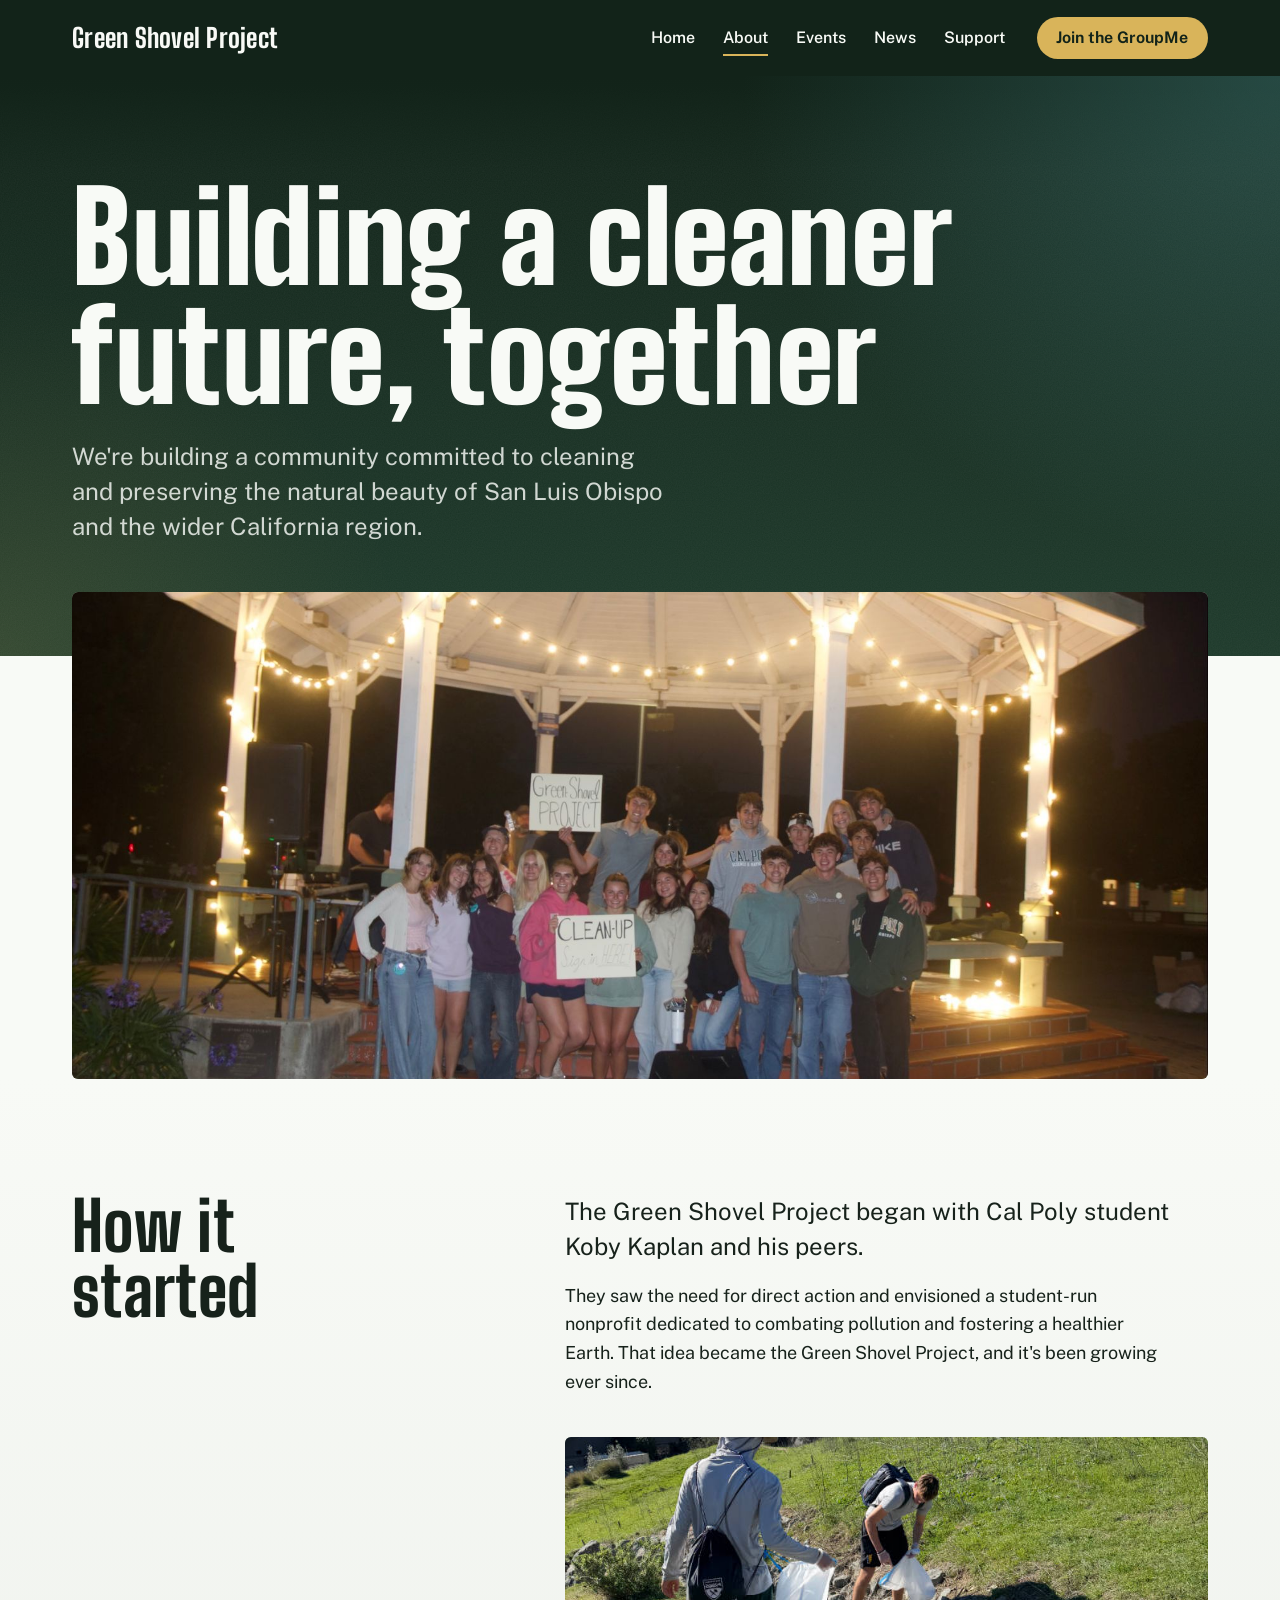
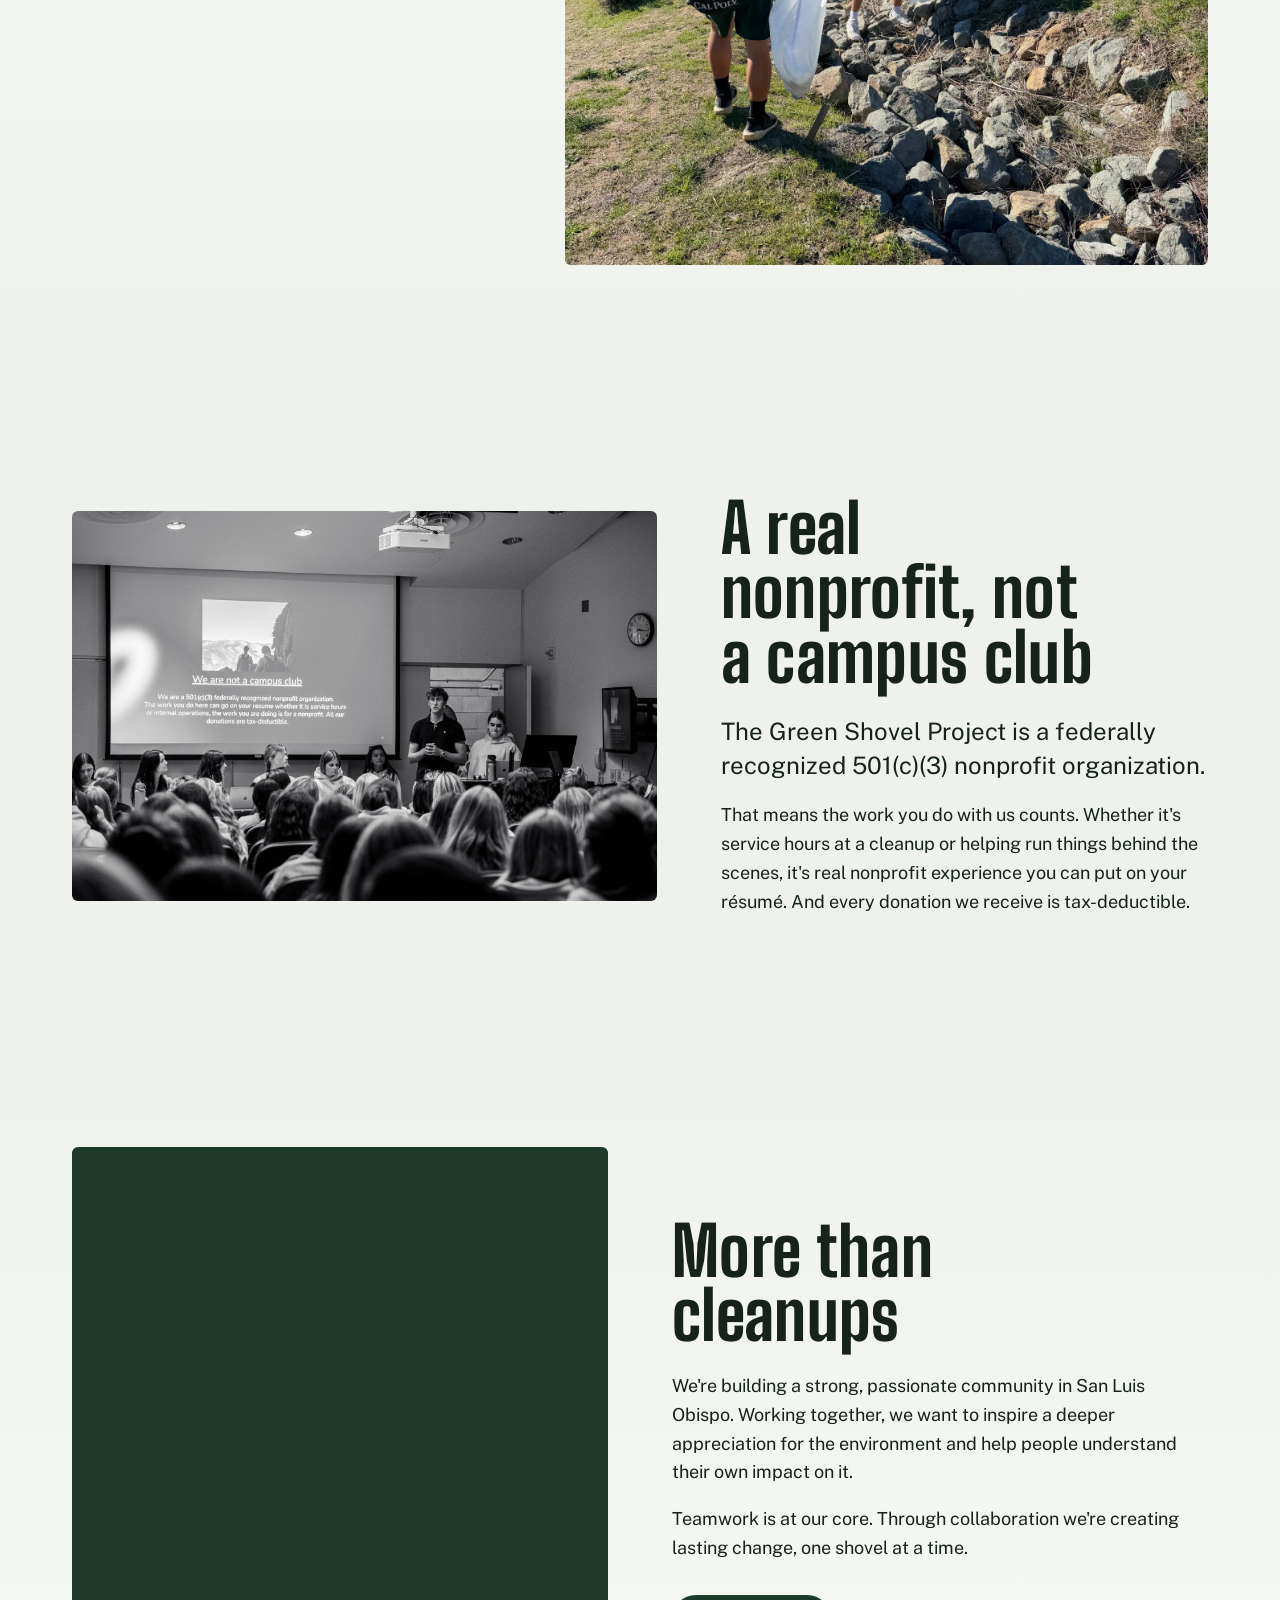
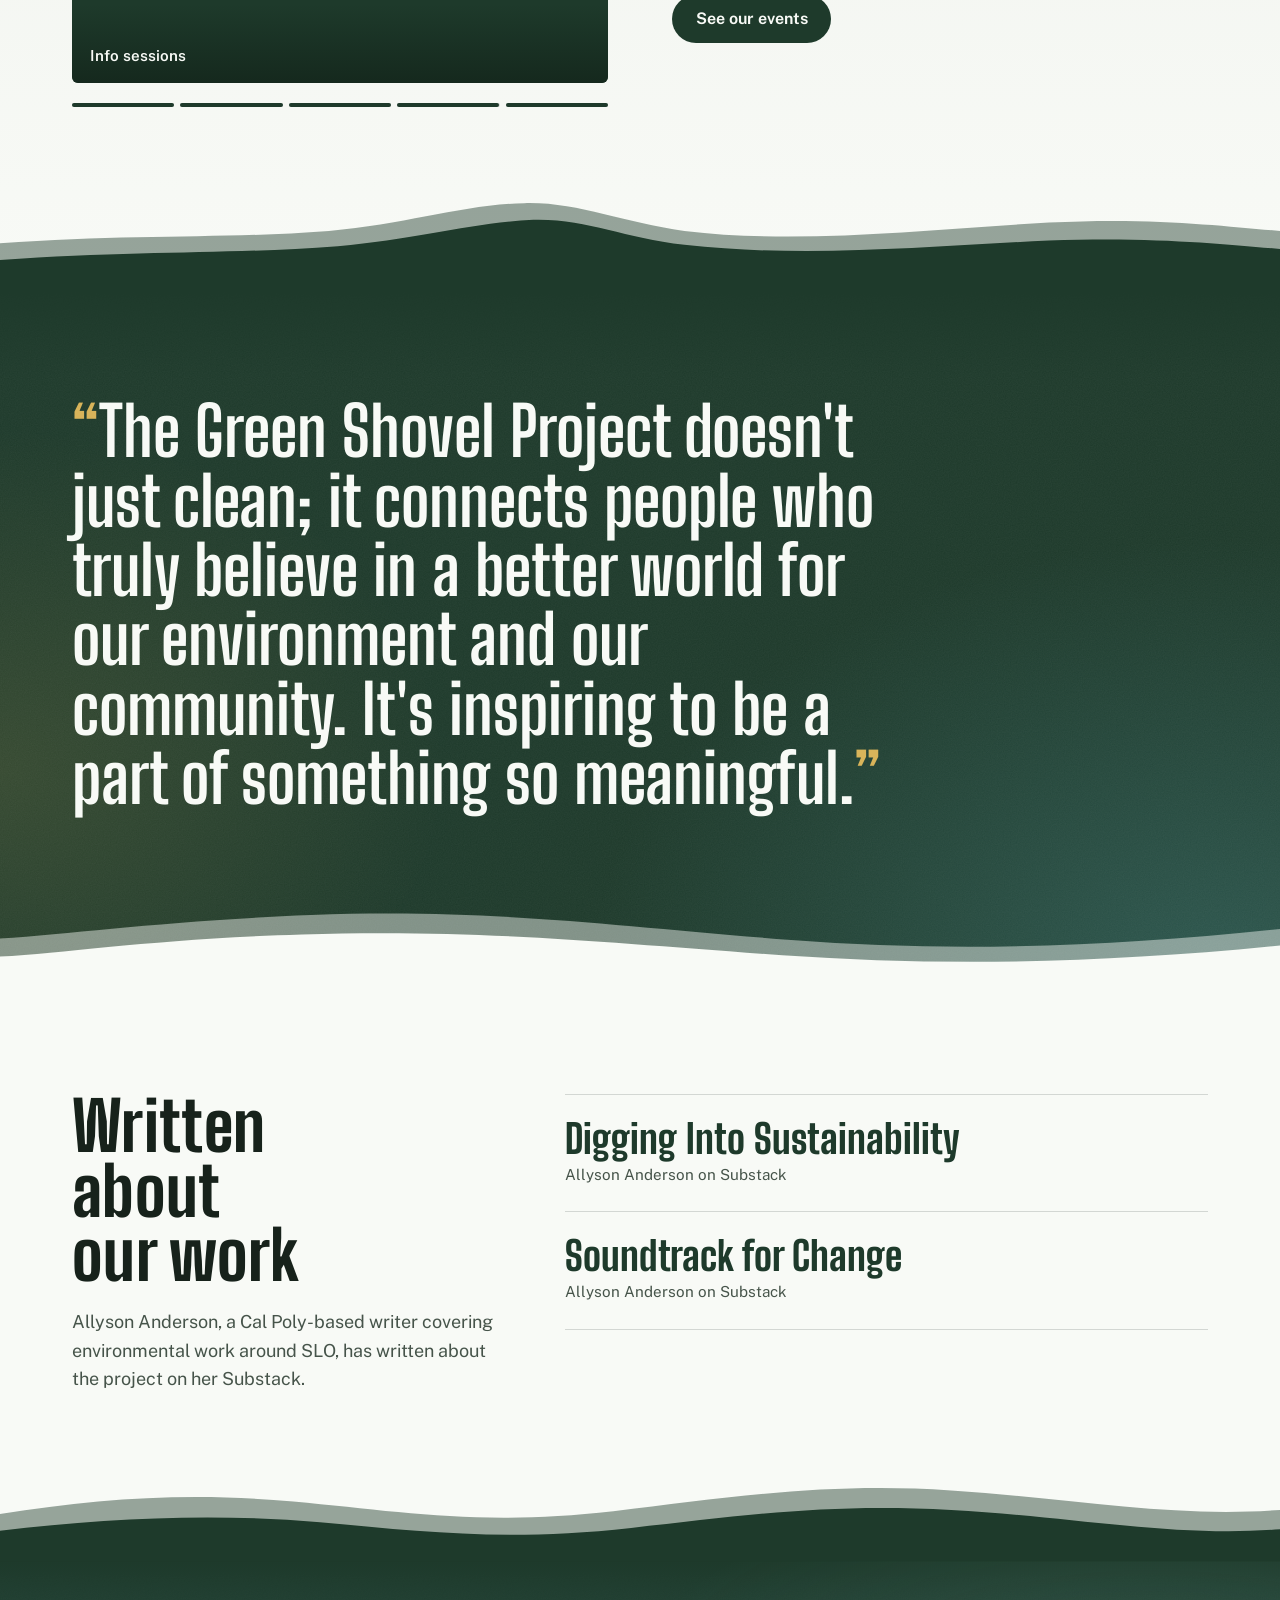
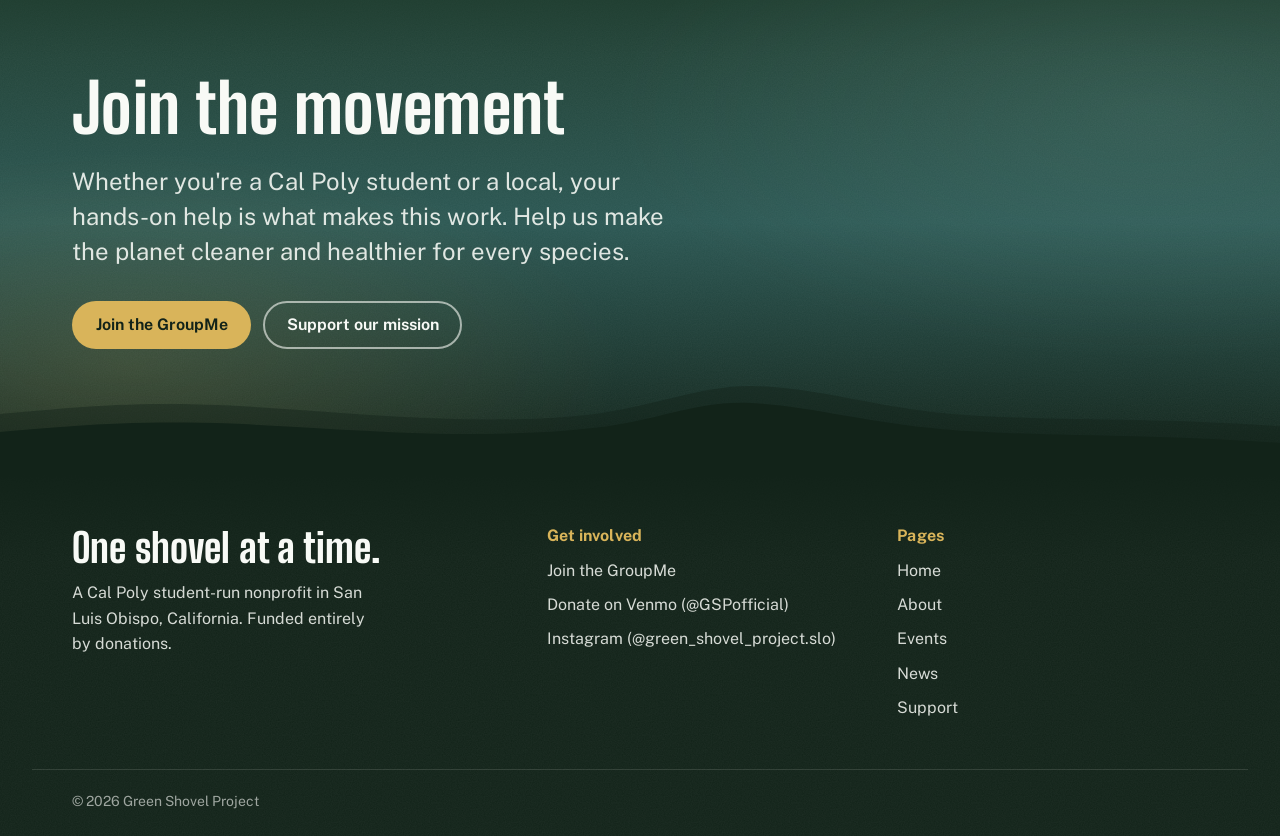
==== commit ae27ce77: "Point canonical and share links at greenshovelproject.org Co-Authored-By: Claude Opus 5.5 <noreply@a" ====
--- a/about-us/index.html
+++ b/about-us/index.html
@@ -1,3 +1,3 @@
-<!DOCTYPE html><html lang="en" data-astro-cid-hkbrpulz><head><meta charset="utf-8"><meta name="viewport" content="width=device-width, initial-scale=1"><title>About Us | Green Shovel Project</title><meta name="description" content="How a group of Cal Poly students started the Green Shovel Project, and the community we're building across San Luis Obispo."><link rel="canonical" href="https://www.green-shovel-project.org/about-us"><link rel="icon" href="/favicon.svg" type="image/svg+xml"><meta name="theme-color" content="#1e3a2b"><meta property="og:type" content="website"><meta property="og:site_name" content="Green Shovel Project"><meta property="og:title" content="About Us | Green Shovel Project"><meta property="og:description" content="How a group of Cal Poly students started the Green Shovel Project, and the community we're building across San Luis Obispo."><meta property="og:url" content="https://www.green-shovel-project.org/about-us"><meta property="og:image" content="https://www.green-shovel-project.org/images/gazebo-group-night.jpg"><meta name="twitter:card" content="summary_large_image"><script type="application/ld+json">{"@context":"https://schema.org","@type":"NGO","name":"Green Shovel Project","url":"https://www.green-shovel-project.org","description":"A Cal Poly student-run nonprofit in San Luis Obispo cleaning up coastlines, fostering forests, and building a community committed to a healthier planet.","areaServed":"San Luis Obispo, California","sameAs":["https://www.instagram.com/green_shovel_project.slo"]}</script><link rel="stylesheet" href="/_astro/Base.C0cYuRpq.css"><style>.rotator[data-astro-cid-5maxt2vz]{position:relative}.frame[data-astro-cid-5maxt2vz]{aspect-ratio:var(--ratio);border-radius:var(--radius);background:var(--oak);position:relative;overflow:hidden}.slide[data-astro-cid-5maxt2vz]{opacity:0;margin:0;transition:opacity .9s;position:absolute;inset:0}.slide[data-astro-cid-5maxt2vz].active{opacity:1}.slide[data-astro-cid-5maxt2vz] img[data-astro-cid-5maxt2vz]{object-fit:cover;width:100%;height:100%}.slide[data-astro-cid-5maxt2vz] figcaption[data-astro-cid-5maxt2vz]{color:var(--paper);background:linear-gradient(#0000,#122319bf);padding:2.5rem 1.1rem .9rem;font-size:.95rem;font-weight:600;position:absolute;bottom:0;left:0;right:0}.toggle[data-astro-cid-5maxt2vz]{width:2.25rem;height:2.25rem;color:var(--paper);cursor:pointer;-webkit-backdrop-filter:blur(4px);opacity:0;background:#1223198c;border:0;border-radius:999px;place-items:center;transition:opacity .2s;display:grid;position:absolute;top:.75rem;right:.75rem}.rotator[data-astro-cid-5maxt2vz]:hover .toggle[data-astro-cid-5maxt2vz],.toggle[data-astro-cid-5maxt2vz]:focus-visible,.rotator[data-astro-cid-5maxt2vz].paused .toggle[data-astro-cid-5maxt2vz]{opacity:1}@media (hover:none){.toggle[data-astro-cid-5maxt2vz]{opacity:1}}.toggle[data-astro-cid-5maxt2vz] svg[data-astro-cid-5maxt2vz]{fill:currentColor;width:14px;height:14px}.toggle[data-astro-cid-5maxt2vz] .i-play[data-astro-cid-5maxt2vz],.rotator[data-astro-cid-5maxt2vz].paused .toggle[data-astro-cid-5maxt2vz] .i-pause[data-astro-cid-5maxt2vz]{display:none}.rotator[data-astro-cid-5maxt2vz].paused .toggle[data-astro-cid-5maxt2vz] .i-play[data-astro-cid-5maxt2vz]{display:block}.bars[data-astro-cid-5maxt2vz]{gap:6px;margin-top:.75rem;display:flex}.bar[data-astro-cid-5maxt2vz]{cursor:pointer;background:0 0;border:0;flex:1;height:1.25rem;padding:0;position:relative}.bar[data-astro-cid-5maxt2vz]:before,.fill[data-astro-cid-5maxt2vz]{content:"";border-radius:4px;height:4px;margin-top:-2px;position:absolute;top:50%;left:0;right:0}.bar[data-astro-cid-5maxt2vz]:before{background:var(--bar-track,#17221b26)}.fill[data-astro-cid-5maxt2vz]{background:var(--bar-fill,var(--oak));transform-origin:0;transform:scaleX(0)}.bar[data-astro-cid-5maxt2vz].done .fill[data-astro-cid-5maxt2vz],.bar[data-astro-cid-5maxt2vz].active .fill[data-astro-cid-5maxt2vz]{transform:scaleX(1)}.rotator[data-astro-cid-5maxt2vz].ready .bar[data-astro-cid-5maxt2vz].active .fill[data-astro-cid-5maxt2vz]{animation:fill var(--dur) linear forwards;animation-play-state:paused;transform:scaleX(0)}.rotator[data-astro-cid-5maxt2vz].ready.running .bar[data-astro-cid-5maxt2vz].active .fill[data-astro-cid-5maxt2vz]{animation-play-state:running}@keyframes fill{to{transform:scaleX(1)}}.bar[data-astro-cid-5maxt2vz]:focus-visible{outline-offset:1px}@media (prefers-reduced-motion:reduce){.slide[data-astro-cid-5maxt2vz]{transition:none}.rotator[data-astro-cid-5maxt2vz].ready .bar[data-astro-cid-5maxt2vz].active .fill[data-astro-cid-5maxt2vz]{animation-duration:var(--dur)!important}}
+<!DOCTYPE html><html lang="en" data-astro-cid-hkbrpulz><head><meta charset="utf-8"><meta name="viewport" content="width=device-width, initial-scale=1"><title>About Us | Green Shovel Project</title><meta name="description" content="How a group of Cal Poly students started the Green Shovel Project, and the community we're building across San Luis Obispo."><link rel="canonical" href="https://greenshovelproject.org/about-us"><link rel="icon" href="/favicon.svg" type="image/svg+xml"><link rel="apple-touch-icon" href="/apple-touch-icon.png"><meta name="theme-color" content="#1e3a2b"><meta property="og:type" content="website"><meta property="og:site_name" content="Green Shovel Project"><meta property="og:title" content="About Us | Green Shovel Project"><meta property="og:description" content="How a group of Cal Poly students started the Green Shovel Project, and the community we're building across San Luis Obispo."><meta property="og:url" content="https://greenshovelproject.org/about-us"><meta property="og:image" content="https://greenshovelproject.org/images/gazebo-group-night.jpg"><meta name="twitter:card" content="summary_large_image"><script type="application/ld+json">{"@context":"https://schema.org","@type":"NGO","name":"Green Shovel Project","url":"https://greenshovelproject.org","description":"A Cal Poly student-run nonprofit in San Luis Obispo cleaning up coastlines, fostering forests, and building a community committed to a healthier planet.","areaServed":"San Luis Obispo, California","sameAs":["https://www.instagram.com/green_shovel_project.slo"]}</script><link rel="stylesheet" href="/_astro/Base.C0cYuRpq.css"><style>.rotator[data-astro-cid-5maxt2vz]{position:relative}.frame[data-astro-cid-5maxt2vz]{aspect-ratio:var(--ratio);border-radius:var(--radius);background:var(--oak);position:relative;overflow:hidden}.slide[data-astro-cid-5maxt2vz]{opacity:0;margin:0;transition:opacity .9s;position:absolute;inset:0}.slide[data-astro-cid-5maxt2vz].active{opacity:1}.slide[data-astro-cid-5maxt2vz] img[data-astro-cid-5maxt2vz]{object-fit:cover;width:100%;height:100%}.slide[data-astro-cid-5maxt2vz] figcaption[data-astro-cid-5maxt2vz]{color:var(--paper);background:linear-gradient(#0000,#122319bf);padding:2.5rem 1.1rem .9rem;font-size:.95rem;font-weight:600;position:absolute;bottom:0;left:0;right:0}.toggle[data-astro-cid-5maxt2vz]{width:2.25rem;height:2.25rem;color:var(--paper);cursor:pointer;-webkit-backdrop-filter:blur(4px);opacity:0;background:#1223198c;border:0;border-radius:999px;place-items:center;transition:opacity .2s;display:grid;position:absolute;top:.75rem;right:.75rem}.rotator[data-astro-cid-5maxt2vz]:hover .toggle[data-astro-cid-5maxt2vz],.toggle[data-astro-cid-5maxt2vz]:focus-visible,.rotator[data-astro-cid-5maxt2vz].paused .toggle[data-astro-cid-5maxt2vz]{opacity:1}@media (hover:none){.toggle[data-astro-cid-5maxt2vz]{opacity:1}}.toggle[data-astro-cid-5maxt2vz] svg[data-astro-cid-5maxt2vz]{fill:currentColor;width:14px;height:14px}.toggle[data-astro-cid-5maxt2vz] .i-play[data-astro-cid-5maxt2vz],.rotator[data-astro-cid-5maxt2vz].paused .toggle[data-astro-cid-5maxt2vz] .i-pause[data-astro-cid-5maxt2vz]{display:none}.rotator[data-astro-cid-5maxt2vz].paused .toggle[data-astro-cid-5maxt2vz] .i-play[data-astro-cid-5maxt2vz]{display:block}.bars[data-astro-cid-5maxt2vz]{gap:6px;margin-top:.75rem;display:flex}.bar[data-astro-cid-5maxt2vz]{cursor:pointer;background:0 0;border:0;flex:1;height:1.25rem;padding:0;position:relative}.bar[data-astro-cid-5maxt2vz]:before,.fill[data-astro-cid-5maxt2vz]{content:"";border-radius:4px;height:4px;margin-top:-2px;position:absolute;top:50%;left:0;right:0}.bar[data-astro-cid-5maxt2vz]:before{background:var(--bar-track,#17221b26)}.fill[data-astro-cid-5maxt2vz]{background:var(--bar-fill,var(--oak));transform-origin:0;transform:scaleX(0)}.bar[data-astro-cid-5maxt2vz].done .fill[data-astro-cid-5maxt2vz],.bar[data-astro-cid-5maxt2vz].active .fill[data-astro-cid-5maxt2vz]{transform:scaleX(1)}.rotator[data-astro-cid-5maxt2vz].ready .bar[data-astro-cid-5maxt2vz].active .fill[data-astro-cid-5maxt2vz]{animation:fill var(--dur) linear forwards;animation-play-state:paused;transform:scaleX(0)}.rotator[data-astro-cid-5maxt2vz].ready.running .bar[data-astro-cid-5maxt2vz].active .fill[data-astro-cid-5maxt2vz]{animation-play-state:running}@keyframes fill{to{transform:scaleX(1)}}.bar[data-astro-cid-5maxt2vz]:focus-visible{outline-offset:1px}@media (prefers-reduced-motion:reduce){.slide[data-astro-cid-5maxt2vz]{transition:none}.rotator[data-astro-cid-5maxt2vz].ready .bar[data-astro-cid-5maxt2vz].active .fill[data-astro-cid-5maxt2vz]{animation-duration:var(--dur)!important}}
 .page-head[data-astro-cid-iqfgzcoi]{padding-bottom:clamp(4.5rem,9vw,7rem)}.wide-photo-wrap[data-astro-cid-iqfgzcoi]{margin-top:clamp(-4rem,-6vw,-2.5rem);position:relative}.wide-photo[data-astro-cid-iqfgzcoi]{aspect-ratio:21/9}@media (width<=40rem){.wide-photo[data-astro-cid-iqfgzcoi]{aspect-ratio:4/3}}.split[data-astro-cid-iqfgzcoi]{gap:2rem;display:grid}@media (width>=52rem){.split[data-astro-cid-iqfgzcoi]{grid-template-columns:2fr 3fr;gap:clamp(2rem,5vw,5rem)}.split[data-astro-cid-iqfgzcoi].reverse{grid-template-columns:1fr 1fr;align-items:center}}.story[data-astro-cid-iqfgzcoi] h2[data-astro-cid-iqfgzcoi],.press[data-astro-cid-iqfgzcoi] h2[data-astro-cid-iqfgzcoi]{max-width:8ch}.story-body[data-astro-cid-iqfgzcoi] .lede[data-astro-cid-iqfgzcoi]{color:var(--ink);margin-bottom:1rem}.story-photo[data-astro-cid-iqfgzcoi]{aspect-ratio:3/2;margin-top:2.5rem}.story[data-astro-cid-iqfgzcoi]{background:var(--bg-mist)}.nonprofit[data-astro-cid-iqfgzcoi]{background:var(--fog)}.community[data-astro-cid-iqfgzcoi]{background:var(--bg-mist-up);padding-bottom:clamp(7rem,13vw,11rem)}.nonprofit-grid[data-astro-cid-iqfgzcoi]{align-items:center;gap:clamp(2rem,5vw,4rem);display:grid}.nonprofit-photo[data-astro-cid-iqfgzcoi]{aspect-ratio:3/2}.nonprofit[data-astro-cid-iqfgzcoi] h2[data-astro-cid-iqfgzcoi]{max-width:12ch;margin-bottom:1.5rem}.nonprofit[data-astro-cid-iqfgzcoi] .lede[data-astro-cid-iqfgzcoi]{color:var(--ink);margin-bottom:1rem}@media (width>=52rem){.nonprofit-grid[data-astro-cid-iqfgzcoi]{grid-template-columns:6fr 5fr}}.community-body[data-astro-cid-iqfgzcoi] h2[data-astro-cid-iqfgzcoi]{max-width:10ch;margin-bottom:1.5rem}.community-body[data-astro-cid-iqfgzcoi] .btn-row[data-astro-cid-iqfgzcoi]{margin-top:2rem}.voice[data-astro-cid-iqfgzcoi]{background:var(--bg-forest);color:var(--paper);padding-bottom:clamp(7rem,13vw,11rem)}.voice[data-astro-cid-iqfgzcoi] blockquote[data-astro-cid-iqfgzcoi]{max-width:52rem;margin:0}.voice[data-astro-cid-iqfgzcoi] blockquote[data-astro-cid-iqfgzcoi] p[data-astro-cid-iqfgzcoi]{max-width:none;font-family:var(--font-display);font-weight:700;font-size:var(--step-3);line-height:1.02}.voice[data-astro-cid-iqfgzcoi] blockquote[data-astro-cid-iqfgzcoi] p[data-astro-cid-iqfgzcoi]:before{content:"“";color:var(--gold)}.voice[data-astro-cid-iqfgzcoi] blockquote[data-astro-cid-iqfgzcoi] p[data-astro-cid-iqfgzcoi]:after{content:"”";color:var(--gold)}.press-intro[data-astro-cid-iqfgzcoi]{color:var(--ink-soft);margin-top:1.25rem}.press-list[data-astro-cid-iqfgzcoi]{border-top:1px solid var(--line);margin:0;padding:0;list-style:none}.press-list[data-astro-cid-iqfgzcoi] a[data-astro-cid-iqfgzcoi]{border-bottom:1px solid var(--line);gap:.25rem;padding-block:1.5rem;text-decoration:none;display:grid}.press-title[data-astro-cid-iqfgzcoi]{font-family:var(--font-display);font-weight:800;font-size:var(--step-2);color:var(--oak);line-height:1}.press-list[data-astro-cid-iqfgzcoi] a[data-astro-cid-iqfgzcoi]:hover .press-title[data-astro-cid-iqfgzcoi]{color:var(--pacific);text-underline-offset:.12em;text-decoration:underline 2px}.press-meta[data-astro-cid-iqfgzcoi]{color:var(--ink-soft);font-size:.95rem}.press[data-astro-cid-iqfgzcoi]{padding-bottom:clamp(7rem,13vw,11rem)}.join[data-astro-cid-iqfgzcoi]{background:var(--bg-dusk);color:var(--paper)}.join[data-astro-cid-iqfgzcoi] .lede[data-astro-cid-iqfgzcoi]{color:#f8faf6e0;margin-block:1.5rem 2rem}
 </style></head><body data-astro-cid-hkbrpulz><a class="skip-link" href="#main" data-astro-cid-hkbrpulz>Skip to content</a><header class="site-header" data-astro-cid-hkbrpulz><div class="wrap header-inner" data-astro-cid-hkbrpulz><a class="brand" href="/" aria-label="Green Shovel Project home" data-astro-cid-hkbrpulz><span data-astro-cid-hkbrpulz>Green Shovel Project</span></a><nav class="nav-desktop" aria-label="Main" data-astro-cid-hkbrpulz><ul data-astro-cid-hkbrpulz><li data-astro-cid-hkbrpulz><a href="/" data-astro-cid-hkbrpulz>Home</a></li><li data-astro-cid-hkbrpulz><a href="/about-us" aria-current="page" data-astro-cid-hkbrpulz>About</a></li><li data-astro-cid-hkbrpulz><a href="/our-events" data-astro-cid-hkbrpulz>Events</a></li><li data-astro-cid-hkbrpulz><a href="/latest-news" data-astro-cid-hkbrpulz>News</a></li><li data-astro-cid-hkbrpulz><a href="/support-our-mission" data-astro-cid-hkbrpulz>Support</a></li></ul><a class="btn btn-gold header-cta" href="https://groupme.com/join_group/111572406/x85GzWrs" target="_blank" rel="noopener" data-astro-cid-hkbrpulz>Join the GroupMe</a></nav><details class="nav-mobile" data-astro-cid-hkbrpulz><summary aria-label="Menu" data-astro-cid-hkbrpulz><span class="burger" aria-hidden="true" data-astro-cid-hkbrpulz><span data-astro-cid-hkbrpulz></span><span data-astro-cid-hkbrpulz></span></span><span class="menu-word" data-astro-cid-hkbrpulz>Menu</span></summary><div class="nav-sheet" data-astro-cid-hkbrpulz><ul data-astro-cid-hkbrpulz><li data-astro-cid-hkbrpulz><a href="/" data-astro-cid-hkbrpulz>Home</a></li><li data-astro-cid-hkbrpulz><a href="/about-us" aria-current="page" data-astro-cid-hkbrpulz>About</a></li><li data-astro-cid-hkbrpulz><a href="/our-events" data-astro-cid-hkbrpulz>Events</a></li><li data-astro-cid-hkbrpulz><a href="/latest-news" data-astro-cid-hkbrpulz>News</a></li><li data-astro-cid-hkbrpulz><a href="/support-our-mission" data-astro-cid-hkbrpulz>Support</a></li></ul><a class="btn btn-gold" href="https://groupme.com/join_group/111572406/x85GzWrs" target="_blank" rel="noopener" data-astro-cid-hkbrpulz>Join the GroupMe</a></div></details></div></header><main id="main" data-astro-cid-hkbrpulz><header class="page-head grain" data-astro-cid-iqfgzcoi><div class="wrap" data-astro-cid-iqfgzcoi><h1 data-astro-cid-iqfgzcoi>Building a cleaner future, together</h1><p class="lede" data-astro-cid-iqfgzcoi>We're building a community committed to cleaning and preserving the natural beauty of San Luis Obispo and the wider California region.</p></div></header><div class="wrap wide-photo-wrap" data-astro-cid-iqfgzcoi><figure class="photo wide-photo" data-astro-cid-iqfgzcoi><img src="/images/gazebo-group-night.jpg" alt="Green Shovel Project volunteers posing at night in front of a gazebo strung with lights, holding Green Shovel Project and clean-up sign-in signs" style="object-position:center 60%" fetchpriority="high" data-astro-cid-iqfgzcoi></figure></div><section class="story" data-astro-cid-iqfgzcoi><div class="wrap split" data-astro-cid-iqfgzcoi><div data-astro-cid-iqfgzcoi><h2 data-astro-cid-iqfgzcoi>How it started</h2></div><div class="story-body" data-astro-cid-iqfgzcoi><p class="lede" data-astro-cid-iqfgzcoi>The Green Shovel Project began with Cal Poly student Koby Kaplan and his peers.</p><p data-astro-cid-iqfgzcoi>They saw the need for direct action and envisioned a student-run nonprofit dedicated to combating pollution and fostering a healthier Earth. That idea became the Green Shovel Project, and it's been growing ever since.</p><figure class="photo story-photo" data-astro-cid-iqfgzcoi><img src="/images/img_0707-standard.jpg" alt="Two volunteers picking up trash along a rocky hillside, with mountains behind them" style="object-position:center 60%" loading="lazy" data-astro-cid-iqfgzcoi></figure></div></div></section><section class="nonprofit" data-astro-cid-iqfgzcoi><div class="wrap nonprofit-grid" data-astro-cid-iqfgzcoi><figure class="photo nonprofit-photo" data-astro-cid-iqfgzcoi><img src="/images/info-session-slide.jpg" alt="A Green Shovel Project leader presenting to a full room, with a slide explaining that GSP is a 501(c)(3) nonprofit, not a campus club" loading="lazy" data-astro-cid-iqfgzcoi></figure><div data-astro-cid-iqfgzcoi><h2 data-astro-cid-iqfgzcoi>A real nonprofit, not a campus club</h2><p class="lede" data-astro-cid-iqfgzcoi>The Green Shovel Project is a federally recognized 501(c)(3) nonprofit organization.</p><p data-astro-cid-iqfgzcoi>That means the work you do with us counts. Whether it's service hours at a cleanup or helping run things behind the scenes, it's real nonprofit experience you can put on your résumé. And every donation we receive is tax-deductible.</p></div></div></section><section class="community" data-astro-cid-iqfgzcoi><div class="wrap split reverse" data-astro-cid-iqfgzcoi><div class="rotator" data-rotator style="--ratio:1 / 1; --dur:5s" role="region" aria-roledescription="carousel" aria-label="Photos from Green Shovel Project events" data-astro-cid-5maxt2vz><div class="frame" data-astro-cid-5maxt2vz><figure class="slide active" aria-roledescription="slide" aria-label="1 of 5" data-astro-cid-5maxt2vz><img src="/images/cleanup-crew-bags.jpg" alt="Volunteers in gloves on a paved path holding full trash bags and a Green Shovel Project sign" style="object-position:center 82%" loading="eager" decoding="async" data-astro-cid-5maxt2vz><figcaption data-astro-cid-5maxt2vz>Cleanups</figcaption></figure><figure class="slide" aria-roledescription="slide" aria-label="2 of 5" aria-hidden="true" data-astro-cid-5maxt2vz><img src="/images/gazebo-concert-dusk.jpg" alt="A band playing in a lit gazebo at dusk while students laugh and play spikeball on the lawn" style="object-position:center" loading="lazy" decoding="async" data-astro-cid-5maxt2vz><figcaption data-astro-cid-5maxt2vz>Live music</figcaption></figure><figure class="slide" aria-roledescription="slide" aria-label="3 of 5" aria-hidden="true" data-astro-cid-5maxt2vz><img src="/images/tabling-park.jpg" alt="Students gathered around an information table in a park" style="object-position:center 65%" loading="lazy" decoding="async" data-astro-cid-5maxt2vz><figcaption data-astro-cid-5maxt2vz>Spreading the word</figcaption></figure><figure class="slide" aria-roledescription="slide" aria-label="4 of 5" aria-hidden="true" data-astro-cid-5maxt2vz><img src="/images/cleanup-bag-pile.jpg" alt="A pile of full trash bags, flattened cardboard and a bike wheel collected at a cleanup, next to Green Shovel Project signs" style="object-position:center 70%" loading="lazy" decoding="async" data-astro-cid-5maxt2vz><figcaption data-astro-cid-5maxt2vz>Bagged and ready to haul out</figcaption></figure><figure class="slide" aria-roledescription="slide" aria-label="5 of 5" aria-hidden="true" data-astro-cid-5maxt2vz><img src="/images/info-session-hall.jpg" alt="Students in a lecture hall at a Green Shovel Project info session, with GroupMe and Instagram QR codes on the screens" style="object-position:center 70%" loading="lazy" decoding="async" data-astro-cid-5maxt2vz><figcaption data-astro-cid-5maxt2vz>Info sessions</figcaption></figure><button class="toggle" type="button" data-toggle aria-label="Pause slideshow" data-astro-cid-5maxt2vz><svg class="i-pause" viewBox="0 0 16 16" aria-hidden="true" data-astro-cid-5maxt2vz><rect x="3.5" y="2.5" width="3" height="11" rx="1" data-astro-cid-5maxt2vz></rect><rect x="9.5" y="2.5" width="3" height="11" rx="1" data-astro-cid-5maxt2vz></rect></svg><svg class="i-play" viewBox="0 0 16 16" aria-hidden="true" data-astro-cid-5maxt2vz><path d="M4.5 2.8v10.4a.6.6 0 0 0 .9.5l8.3-5.2a.6.6 0 0 0 0-1L5.4 2.3a.6.6 0 0 0-.9.5z" data-astro-cid-5maxt2vz></path></svg></button></div><div class="bars" data-astro-cid-5maxt2vz><button type="button" class="bar active" data-go="0" aria-label="Show photo 1: Cleanups" aria-current="true" data-astro-cid-5maxt2vz><span class="fill" data-astro-cid-5maxt2vz></span></button><button type="button" class="bar" data-go="1" aria-label="Show photo 2: Live music" data-astro-cid-5maxt2vz><span class="fill" data-astro-cid-5maxt2vz></span></button><button type="button" class="bar" data-go="2" aria-label="Show photo 3: Spreading the word" data-astro-cid-5maxt2vz><span class="fill" data-astro-cid-5maxt2vz></span></button><button type="button" class="bar" data-go="3" aria-label="Show photo 4: Bagged and ready to haul out" data-astro-cid-5maxt2vz><span class="fill" data-astro-cid-5maxt2vz></span></button><button type="button" class="bar" data-go="4" aria-label="Show photo 5: Info sessions" data-astro-cid-5maxt2vz><span class="fill" data-astro-cid-5maxt2vz></span></button></div></div><script type="module">var e=window.matchMedia(`(prefers-reduced-motion: reduce)`);document.querySelectorAll(`[data-rotator]`).forEach(t=>{let n=[...t.querySelectorAll(`.slide`)],r=[...t.querySelectorAll(`.bar`)],i=t.querySelector(`[data-toggle]`);if(n.length<2){i.hidden=!0;return}let a=0,o=e.matches,s=!1,c=!1,l=()=>{n.forEach((e,t)=>{let n=t===a;e.classList.toggle(`active`,n),n?e.removeAttribute(`aria-hidden`):e.setAttribute(`aria-hidden`,`true`)}),r.forEach((e,t)=>{e.classList.toggle(`active`,t===a),e.classList.toggle(`done`,t<a),t===a?e.setAttribute(`aria-current`,`true`):e.removeAttribute(`aria-current`);let n=e.querySelector(`.fill`);n.style.animation=`none`,n.offsetWidth,n.style.animation=``})},u=()=>{let e=!o&&!s&&c&&!document.hidden;t.classList.toggle(`running`,e),t.classList.toggle(`paused`,o),i.setAttribute(`aria-label`,o?`Play slideshow`:`Pause slideshow`)},d=e=>{a=(e+n.length)%n.length,l()};r.forEach((e,t)=>{e.querySelector(`.fill`).addEventListener(`animationend`,()=>{t===a&&d(a+1)}),e.addEventListener(`click`,()=>d(t))}),i.addEventListener(`click`,()=>{o=!o,u()}),t.addEventListener(`pointerenter`,e=>{e.pointerType===`mouse`&&(s=!0,u())}),t.addEventListener(`pointerleave`,()=>{s=!1,u()}),t.addEventListener(`focusin`,()=>{s=!0,u()}),t.addEventListener(`focusout`,()=>{s=!1,u()}),document.addEventListener(`visibilitychange`,u);let f=0;t.addEventListener(`touchstart`,e=>f=e.touches[0].clientX,{passive:!0}),t.addEventListener(`touchend`,e=>{let t=e.changedTouches[0].clientX-f;Math.abs(t)>40&&d(a+(t<0?1:-1))}),new IntersectionObserver(([e])=>{c=e.isIntersecting,u()},{threshold:.35}).observe(t),t.classList.add(`ready`),l(),u()});</script><div class="community-body" data-astro-cid-iqfgzcoi><h2 data-astro-cid-iqfgzcoi>More than cleanups</h2><p data-astro-cid-iqfgzcoi>We're building a strong, passionate community in San Luis Obispo. Working together, we want to inspire a deeper appreciation for the environment and help people understand their own impact on it.</p><p data-astro-cid-iqfgzcoi>Teamwork is at our core. Through collaboration we're creating lasting change, one shovel at a time.</p><div class="btn-row" data-astro-cid-iqfgzcoi><a class="btn btn-oak" href="/our-events" data-astro-cid-iqfgzcoi>See our events</a></div></div></div></section><section class="voice grain" data-astro-cid-iqfgzcoi><div class="hills top" aria-hidden="true" data-astro-cid-s7fttlot><svg viewBox="0 0 1440 120" preserveAspectRatio="none" focusable="false" data-astro-cid-s7fttlot><path d="M0 120V64C150 50 250 58 370 46C460 36 520 8 590 6C650 4 700 34 770 46C900 66 1040 44 1180 34C1300 26 1380 40 1440 46V120Z" fill="var(--oak)" opacity="0.45" data-astro-cid-s7fttlot></path><path d="M0 120V88C160 74 260 80 380 68C470 58 530 34 600 30C660 28 700 56 770 66C910 86 1040 68 1180 60C1300 54 1380 66 1440 72V120Z" fill="var(--oak)" data-astro-cid-s7fttlot></path></svg></div><div class="wrap" data-astro-cid-iqfgzcoi><blockquote data-astro-cid-iqfgzcoi><p data-astro-cid-iqfgzcoi>The Green Shovel Project doesn't just clean; it connects people who truly believe in a better world for our environment and our community. It's inspiring to be a part of something so meaningful.</p></blockquote></div></section><section class="press" data-astro-cid-iqfgzcoi><div class="hills top flip" aria-hidden="true" data-astro-cid-s7fttlot><svg viewBox="0 0 1440 120" preserveAspectRatio="none" focusable="false" data-astro-cid-s7fttlot><path d="M0 120V46C190 72 370 80 550 62C750 42 890 16 1090 26C1250 34 1350 52 1440 60V120Z" fill="var(--paper)" opacity="0.45" data-astro-cid-s7fttlot></path><path d="M0 120V70C200 96 380 100 560 84C760 66 900 46 1100 54C1260 60 1360 80 1440 86V120Z" fill="var(--paper)" data-astro-cid-s7fttlot></path></svg></div><div class="wrap split" data-astro-cid-iqfgzcoi><div data-astro-cid-iqfgzcoi><h2 data-astro-cid-iqfgzcoi>Written about our work</h2><p class="press-intro" data-astro-cid-iqfgzcoi>Allyson Anderson, a Cal Poly-based writer covering environmental work around SLO, has written about the project on her Substack.</p></div><ul class="press-list" data-astro-cid-iqfgzcoi><li data-astro-cid-iqfgzcoi><a href="https://allysonaanderson.substack.com/p/digging-into-sustainability-with" target="_blank" rel="noopener" data-astro-cid-iqfgzcoi><span class="press-title" data-astro-cid-iqfgzcoi>Digging Into Sustainability</span><span class="press-meta" data-astro-cid-iqfgzcoi>Allyson Anderson on Substack</span></a></li><li data-astro-cid-iqfgzcoi><a href="https://allysonaanderson.substack.com/p/soundtrack-for-change-advancing-towards" target="_blank" rel="noopener" data-astro-cid-iqfgzcoi><span class="press-title" data-astro-cid-iqfgzcoi>Soundtrack for Change</span><span class="press-meta" data-astro-cid-iqfgzcoi>Allyson Anderson on Substack</span></a></li></ul></div></section><section class="join grain" data-astro-cid-iqfgzcoi><div class="hills top" aria-hidden="true" data-astro-cid-s7fttlot><svg viewBox="0 0 1440 120" preserveAspectRatio="none" focusable="false" data-astro-cid-s7fttlot><path d="M0 120V52C110 30 210 20 330 34C450 48 540 70 690 48C820 28 930 6 1070 18C1210 30 1320 58 1440 46V120Z" fill="var(--oak)" opacity="0.45" data-astro-cid-s7fttlot></path><path d="M0 120V76C120 58 240 50 360 64C480 78 570 92 710 72C840 54 930 36 1070 46C1210 56 1320 86 1440 74V120Z" fill="var(--oak)" data-astro-cid-s7fttlot></path></svg></div><div class="wrap join-inner" data-astro-cid-iqfgzcoi><h2 data-astro-cid-iqfgzcoi>Join the movement</h2><p class="lede" data-astro-cid-iqfgzcoi>Whether you're a Cal Poly student or a local, your hands-on help is what makes this work. Help us make the planet cleaner and healthier for every species.</p><div class="btn-row" data-astro-cid-iqfgzcoi><a class="btn btn-gold" href="https://groupme.com/join_group/111572406/x85GzWrs" target="_blank" rel="noopener" data-astro-cid-iqfgzcoi>Join the GroupMe</a><a class="btn btn-ghost-light" href="/support-our-mission" data-astro-cid-iqfgzcoi>Support our mission</a></div></div></section></main><footer class="site-footer grain" data-astro-cid-hkbrpulz><div class="hills top flip" aria-hidden="true" data-astro-cid-s7fttlot><svg viewBox="0 0 1440 120" preserveAspectRatio="none" focusable="false" data-astro-cid-s7fttlot><path d="M0 120V64C150 50 250 58 370 46C460 36 520 8 590 6C650 4 700 34 770 46C900 66 1040 44 1180 34C1300 26 1380 40 1440 46V120Z" fill="var(--oak-deep)" opacity="0.45" data-astro-cid-s7fttlot></path><path d="M0 120V88C160 74 260 80 380 68C470 58 530 34 600 30C660 28 700 56 770 66C910 86 1040 68 1180 60C1300 54 1380 66 1440 72V120Z" fill="var(--oak-deep)" data-astro-cid-s7fttlot></path></svg></div><div class="wrap footer-grid" data-astro-cid-hkbrpulz><div class="footer-brand" data-astro-cid-hkbrpulz><p class="footer-line" data-astro-cid-hkbrpulz>One shovel at a time.</p><p class="footer-sub" data-astro-cid-hkbrpulz>A Cal Poly student-run nonprofit in San Luis Obispo, California. Funded entirely by donations.</p></div><div data-astro-cid-hkbrpulz><h2 class="footer-head" data-astro-cid-hkbrpulz>Get involved</h2><ul class="footer-links" data-astro-cid-hkbrpulz><li data-astro-cid-hkbrpulz><a href="https://groupme.com/join_group/111572406/x85GzWrs" target="_blank" rel="noopener" data-astro-cid-hkbrpulz>Join the GroupMe</a></li><li data-astro-cid-hkbrpulz><a href="https://www.venmo.com/u/GSPofficial" target="_blank" rel="noopener" data-astro-cid-hkbrpulz>Donate on Venmo (@GSPofficial)</a></li><li data-astro-cid-hkbrpulz><a href="https://www.instagram.com/green_shovel_project.slo" target="_blank" rel="noopener" data-astro-cid-hkbrpulz>Instagram (@green_shovel_project.slo)</a></li></ul></div><div data-astro-cid-hkbrpulz><h2 class="footer-head" data-astro-cid-hkbrpulz>Pages</h2><ul class="footer-links" data-astro-cid-hkbrpulz><li data-astro-cid-hkbrpulz><a href="/" data-astro-cid-hkbrpulz>Home</a></li><li data-astro-cid-hkbrpulz><a href="/about-us" data-astro-cid-hkbrpulz>About</a></li><li data-astro-cid-hkbrpulz><a href="/our-events" data-astro-cid-hkbrpulz>Events</a></li><li data-astro-cid-hkbrpulz><a href="/latest-news" data-astro-cid-hkbrpulz>News</a></li><li data-astro-cid-hkbrpulz><a href="/support-our-mission" data-astro-cid-hkbrpulz>Support</a></li></ul></div></div><div class="wrap footer-base" data-astro-cid-hkbrpulz><span data-astro-cid-hkbrpulz>© 2026 Green Shovel Project</span></div></footer></body></html>
